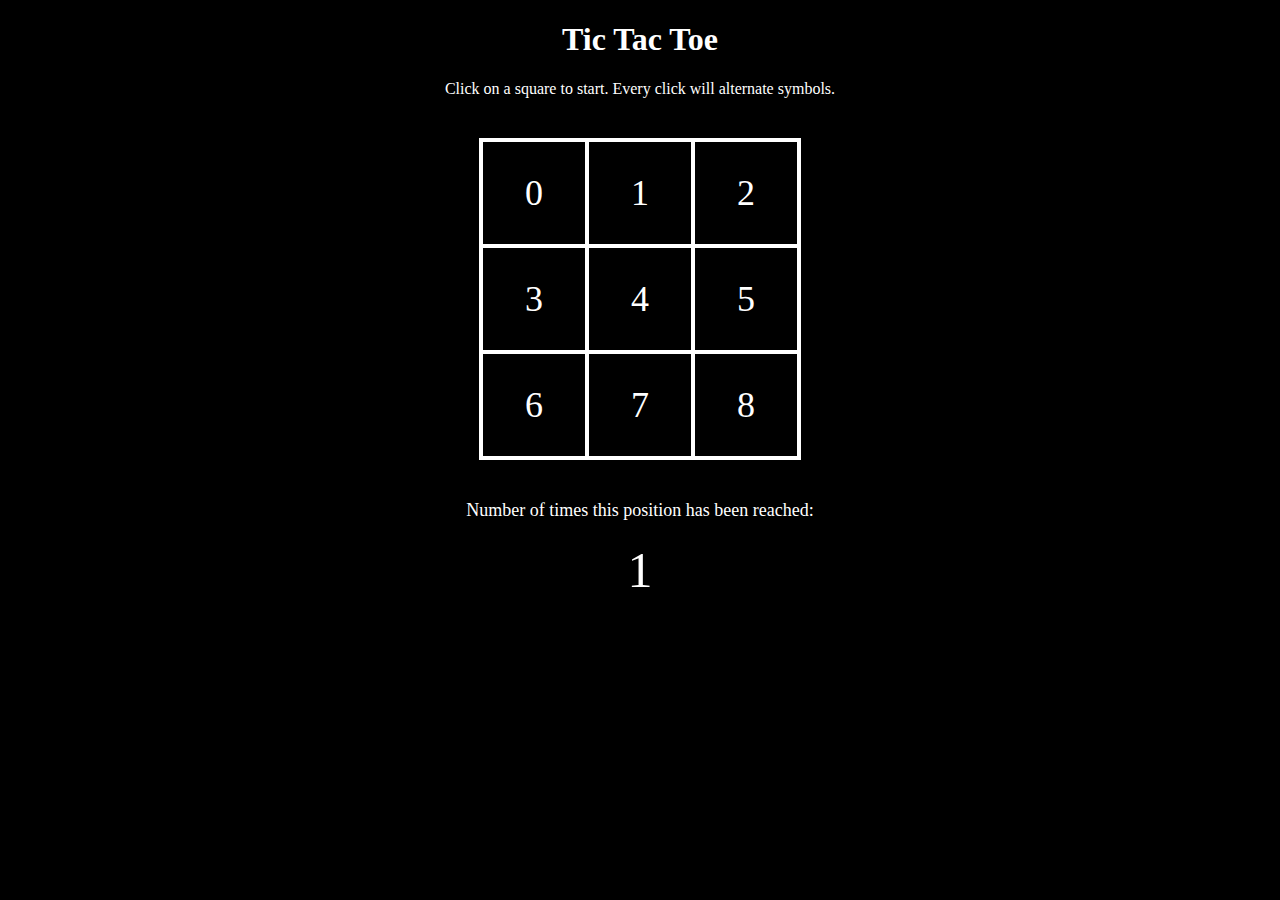
==== tictactoe.html @ 775e798e "draft 1" ====
<!DOCTYPE html>
<html lang="en">
<head>
    <meta charset="UTF-8">
    <meta name="viewport" content="width=device-width, initial-scale=1.0">
    <script type="text/javascript" src="scripts/tictactoe.js"></script> 
    <link rel="stylesheet" href="styles/tictactoe.css">
    <title>Tic-Tac-Toe</title>
</head>
<body>
    <h1 id="title">Tic Tac Toe</h1>
    <p>Click on a square to start. Every click will alternate symbols.</p>
    <table id="board">
        <tr>
            <td id="cell_0">0</td>
            <td id="cell_1">1</td>
            <td id="cell_2">2</td>
        </tr>
        <tr>
            <td id="cell_3">3</td>
            <td id="cell_4">4</td>
            <td id="cell_5">5</td>
        </tr>
        <tr>
            <td id="cell_6">6</td>
            <td id="cell_7">7</td>
            <td id="cell_8">8</td>
        </tr>
    </table>
    <div class="counter">Number of times this position has been reached:</div>
    <div id="number" class="counter">1</div>
    <div id="test"></div>
</body>
</html>
---- styles/tictactoe.css ----
table {
    border-collapse: collapse;
    margin: auto;
}
td {
    border: 4px solid white;
    width: 100px;
    height: 100px;
    font-size: 36px;
}
#board {
    margin-top: 40px;
    margin-bottom: 40px;
}
.counter {
    font-size: 18px;
    margin-top: 20px;
}
#number {
    font-size: 50px;
}

body {
    font-family: 'Lucida Sans';
    color: white;
    background-color: black;
    text-align: center;
}
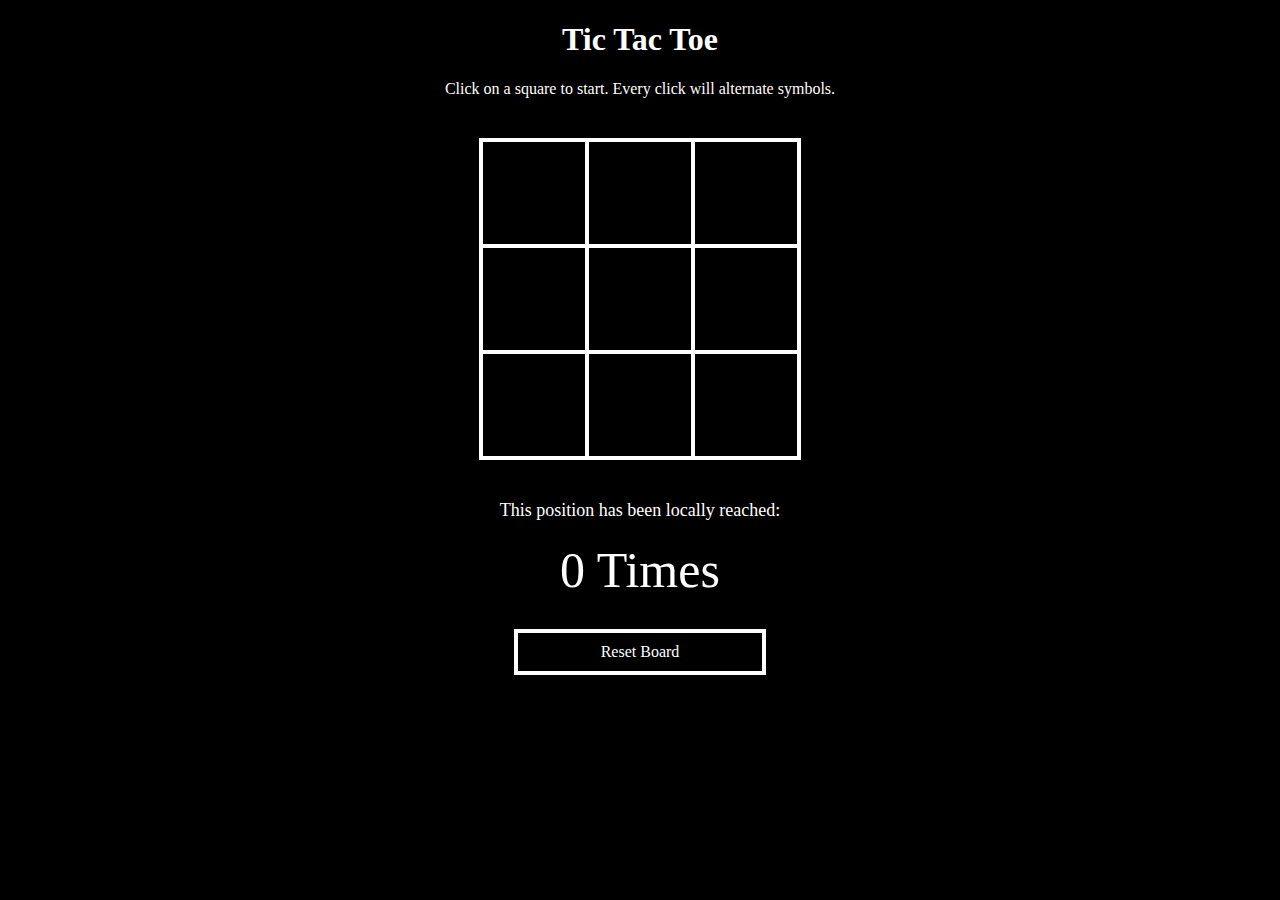
==== commit 9d902a97: "draft 2" ====
--- a/tictactoe.html
+++ b/tictactoe.html
@@ -3,8 +3,6 @@
 <head>
     <meta charset="UTF-8">
     <meta name="viewport" content="width=device-width, initial-scale=1.0">
-    <script type="text/javascript" src="scripts/tictactoe.js"></script> 
-    <link rel="stylesheet" href="styles/tictactoe.css">
     <title>Tic-Tac-Toe</title>
 </head>
 <body>
@@ -12,23 +10,27 @@
     <p>Click on a square to start. Every click will alternate symbols.</p>
     <table id="board">
         <tr>
-            <td id="cell_0">0</td>
-            <td id="cell_1">1</td>
-            <td id="cell_2">2</td>
+            <td id="cell_0"></td>
+            <td id="cell_1"></td>
+            <td id="cell_2"></td>
         </tr>
         <tr>
-            <td id="cell_3">3</td>
-            <td id="cell_4">4</td>
-            <td id="cell_5">5</td>
+            <td id="cell_3"></td>
+            <td id="cell_4"></td>
+            <td id="cell_5"></td>
         </tr>
         <tr>
-            <td id="cell_6">6</td>
-            <td id="cell_7">7</td>
-            <td id="cell_8">8</td>
+            <td id="cell_6"></td>
+            <td id="cell_7"></td>
+            <td id="cell_8"></td>
         </tr>
     </table>
-    <div class="counter">Number of times this position has been reached:</div>
-    <div id="number" class="counter">1</div>
-    <div id="test"></div>
+    <div class="counter">This position has been locally reached:</div>
+    <div id="number" class="counter">0 Times</div>
+    <div id="reset" class="button">Reset Board</div>
 </body>
+<footer>
+    <script type="text/javascript" src="scripts/tictactoe.js"></script> 
+    <link rel="stylesheet" href="styles/tictactoe.css">
+</footer>
 </html>
--- a/styles/tictactoe.css
+++ b/styles/tictactoe.css
@@ -19,7 +19,13 @@
 #number {
     font-size: 50px;
 }
-
+.button {
+    border: 4px solid white;
+    margin-top: 30px;
+    margin-left: 40%;
+    margin-right: 40%;
+    padding: 10px;
+}
 body {
     font-family: 'Lucida Sans';
     color: white;
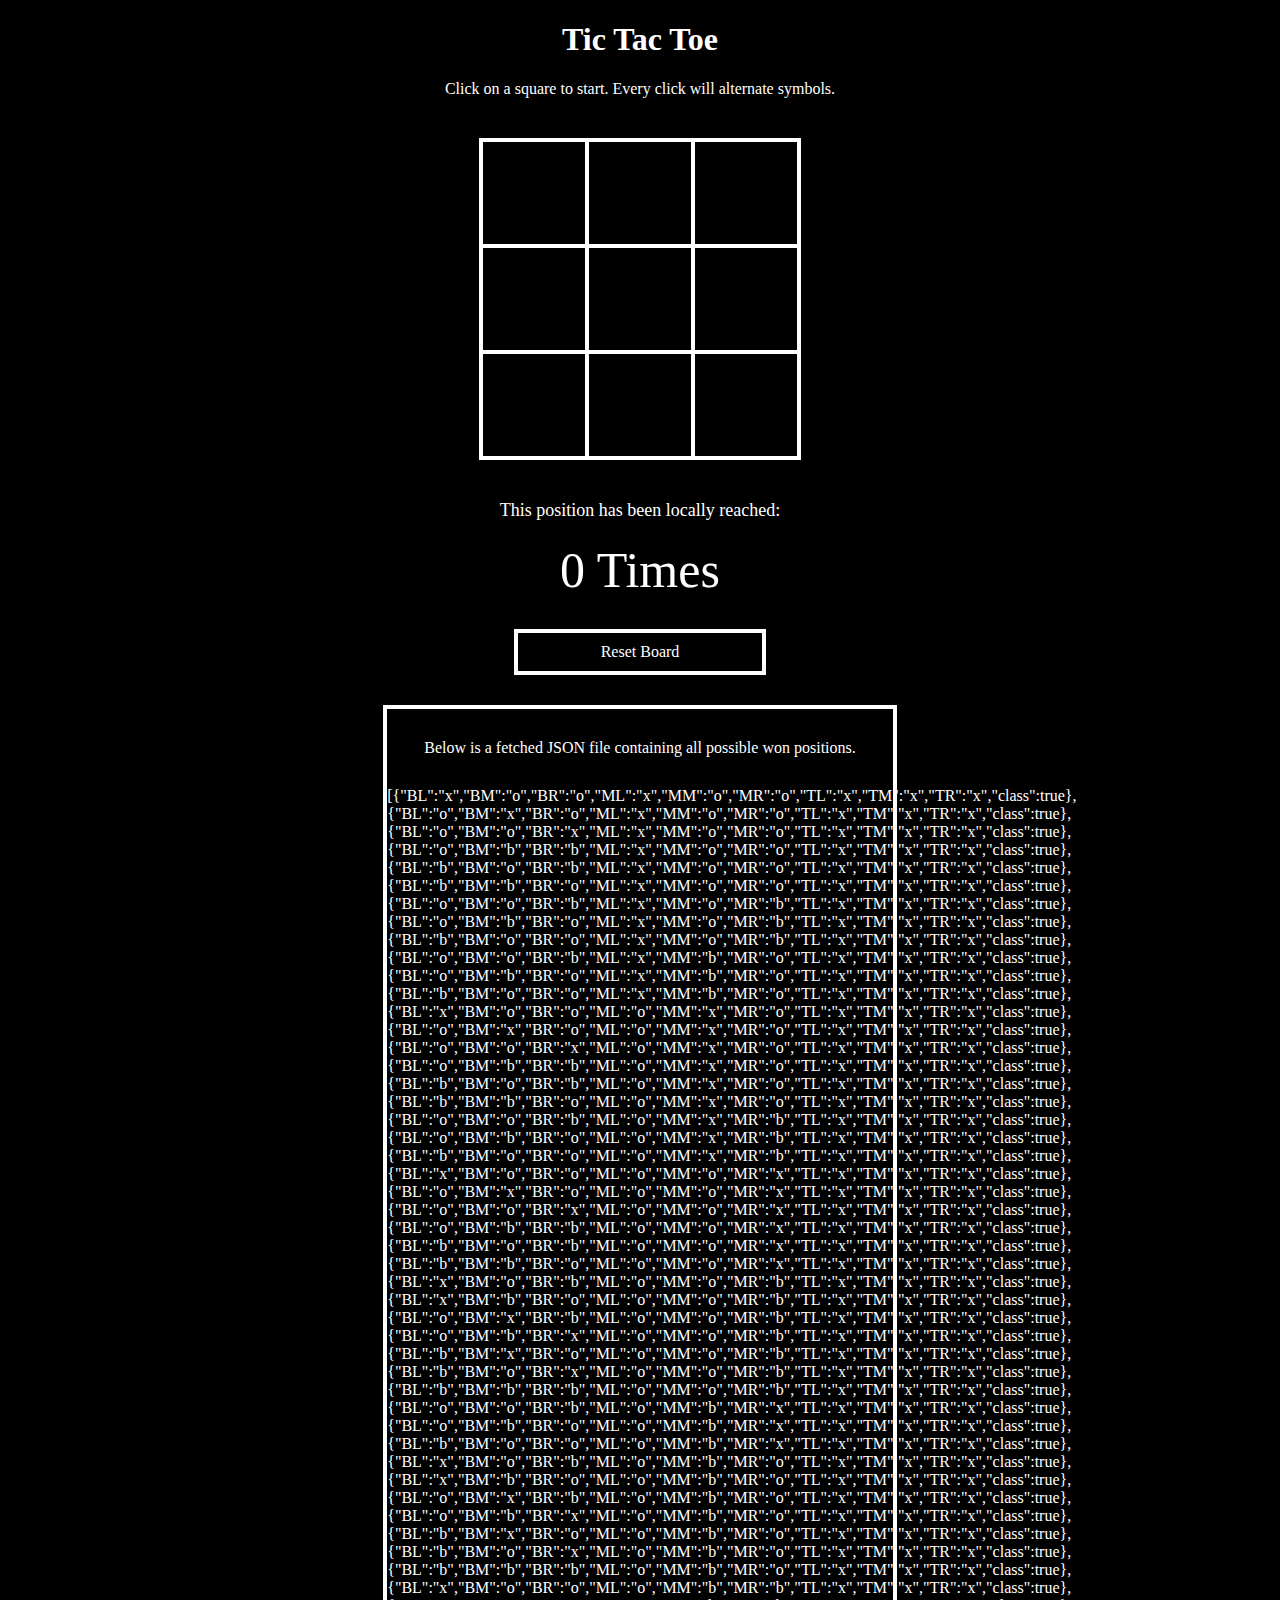
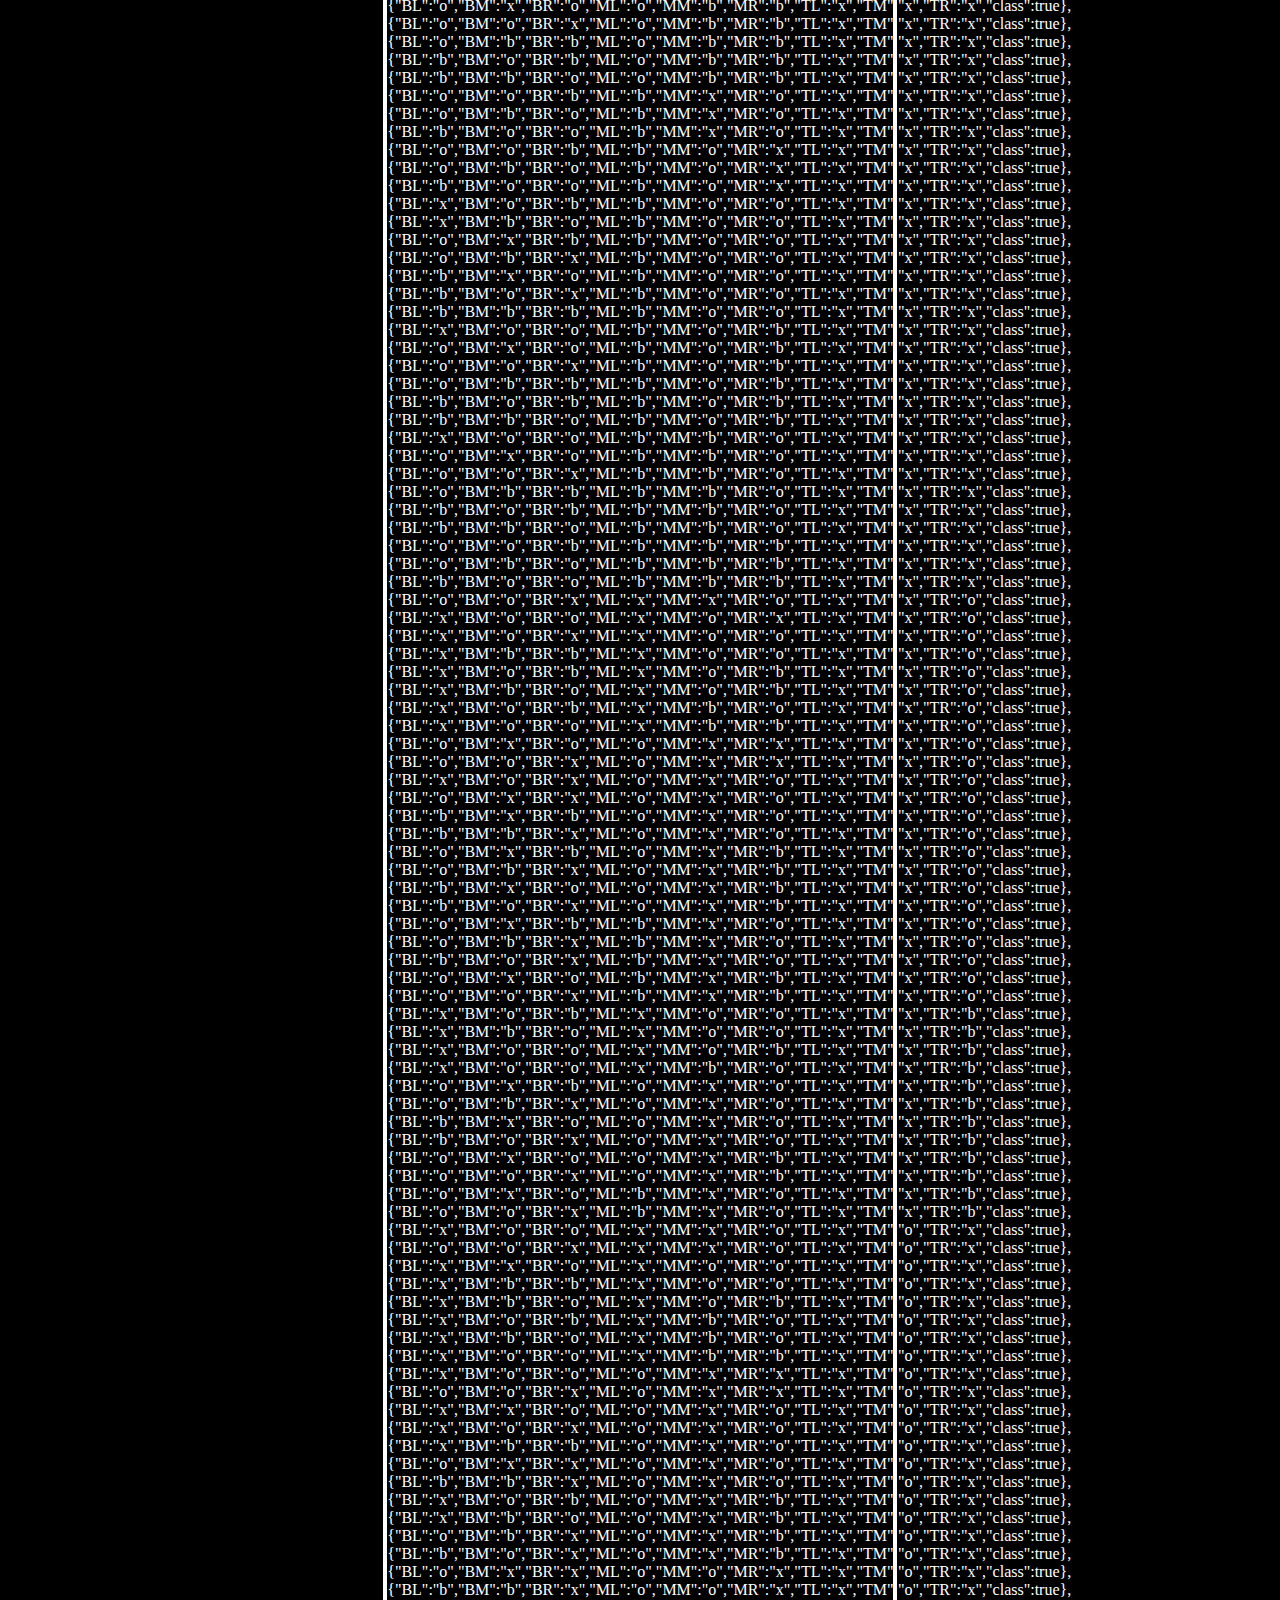
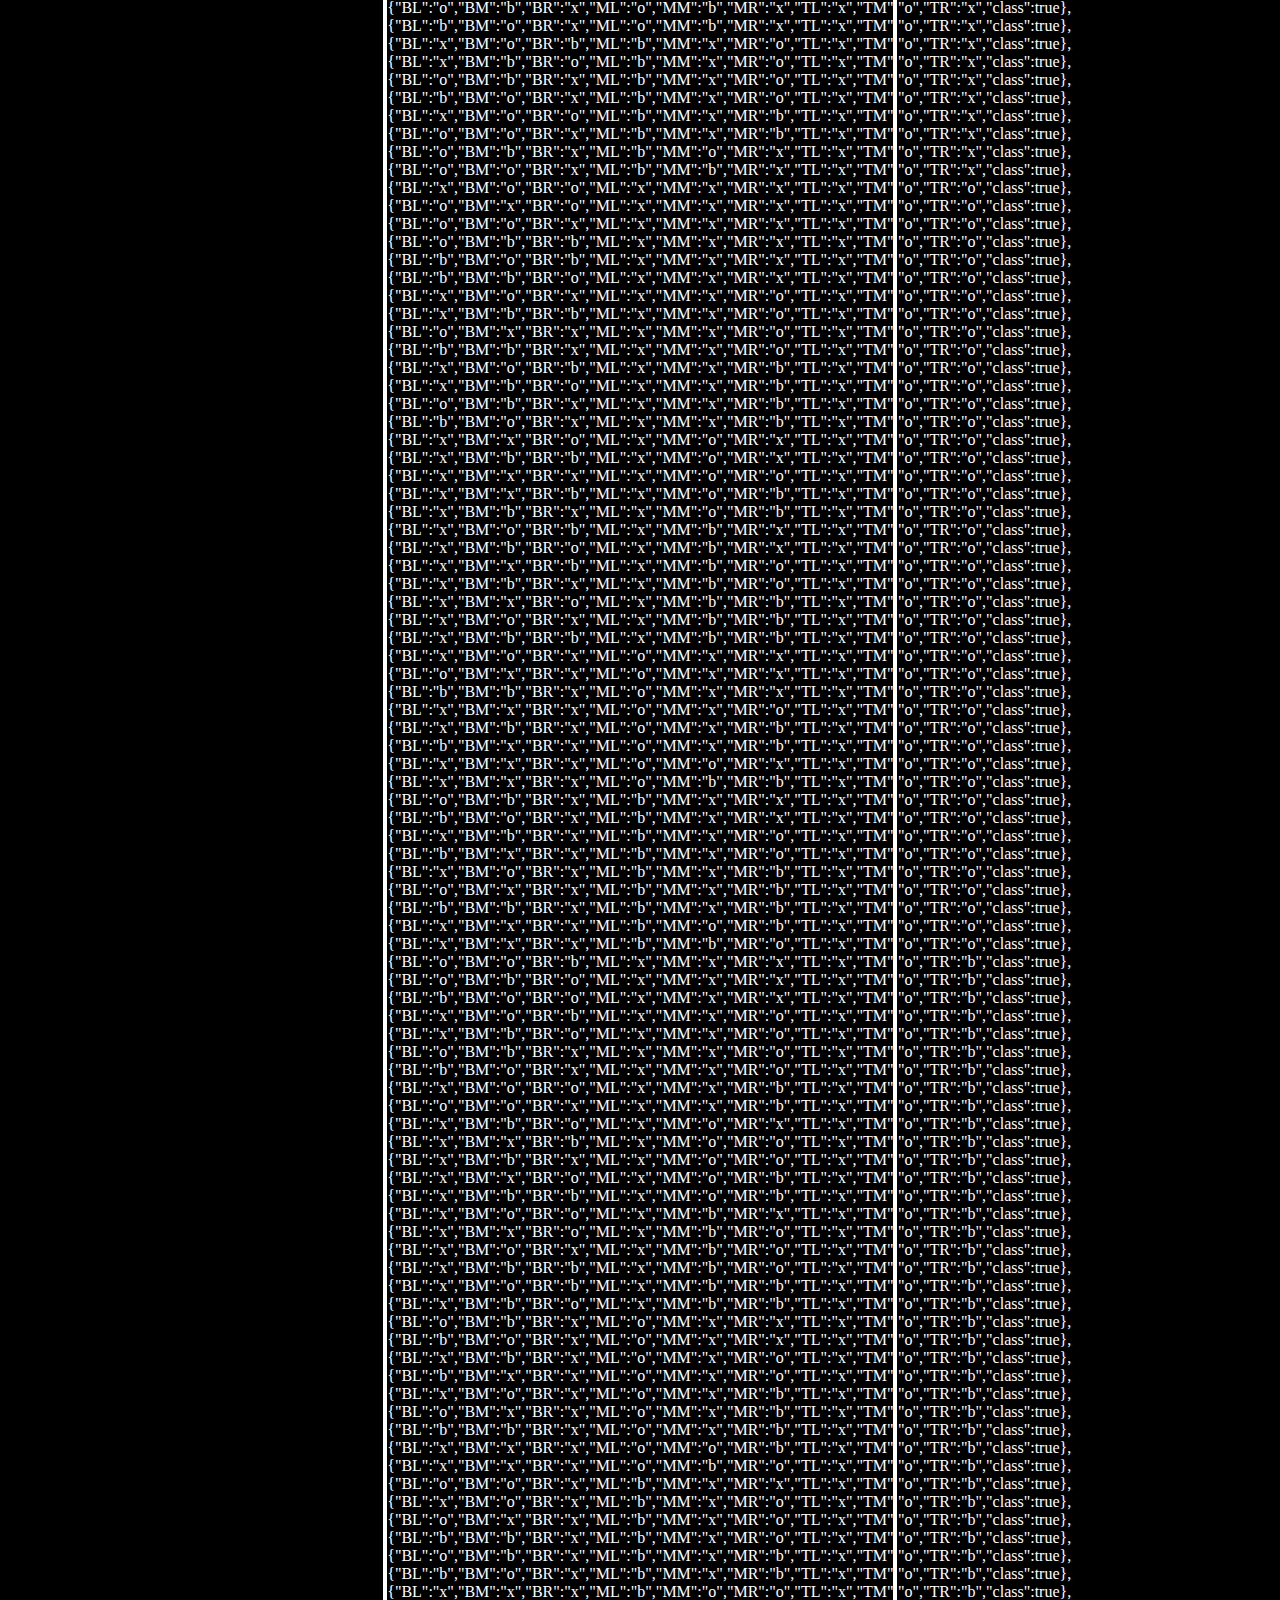
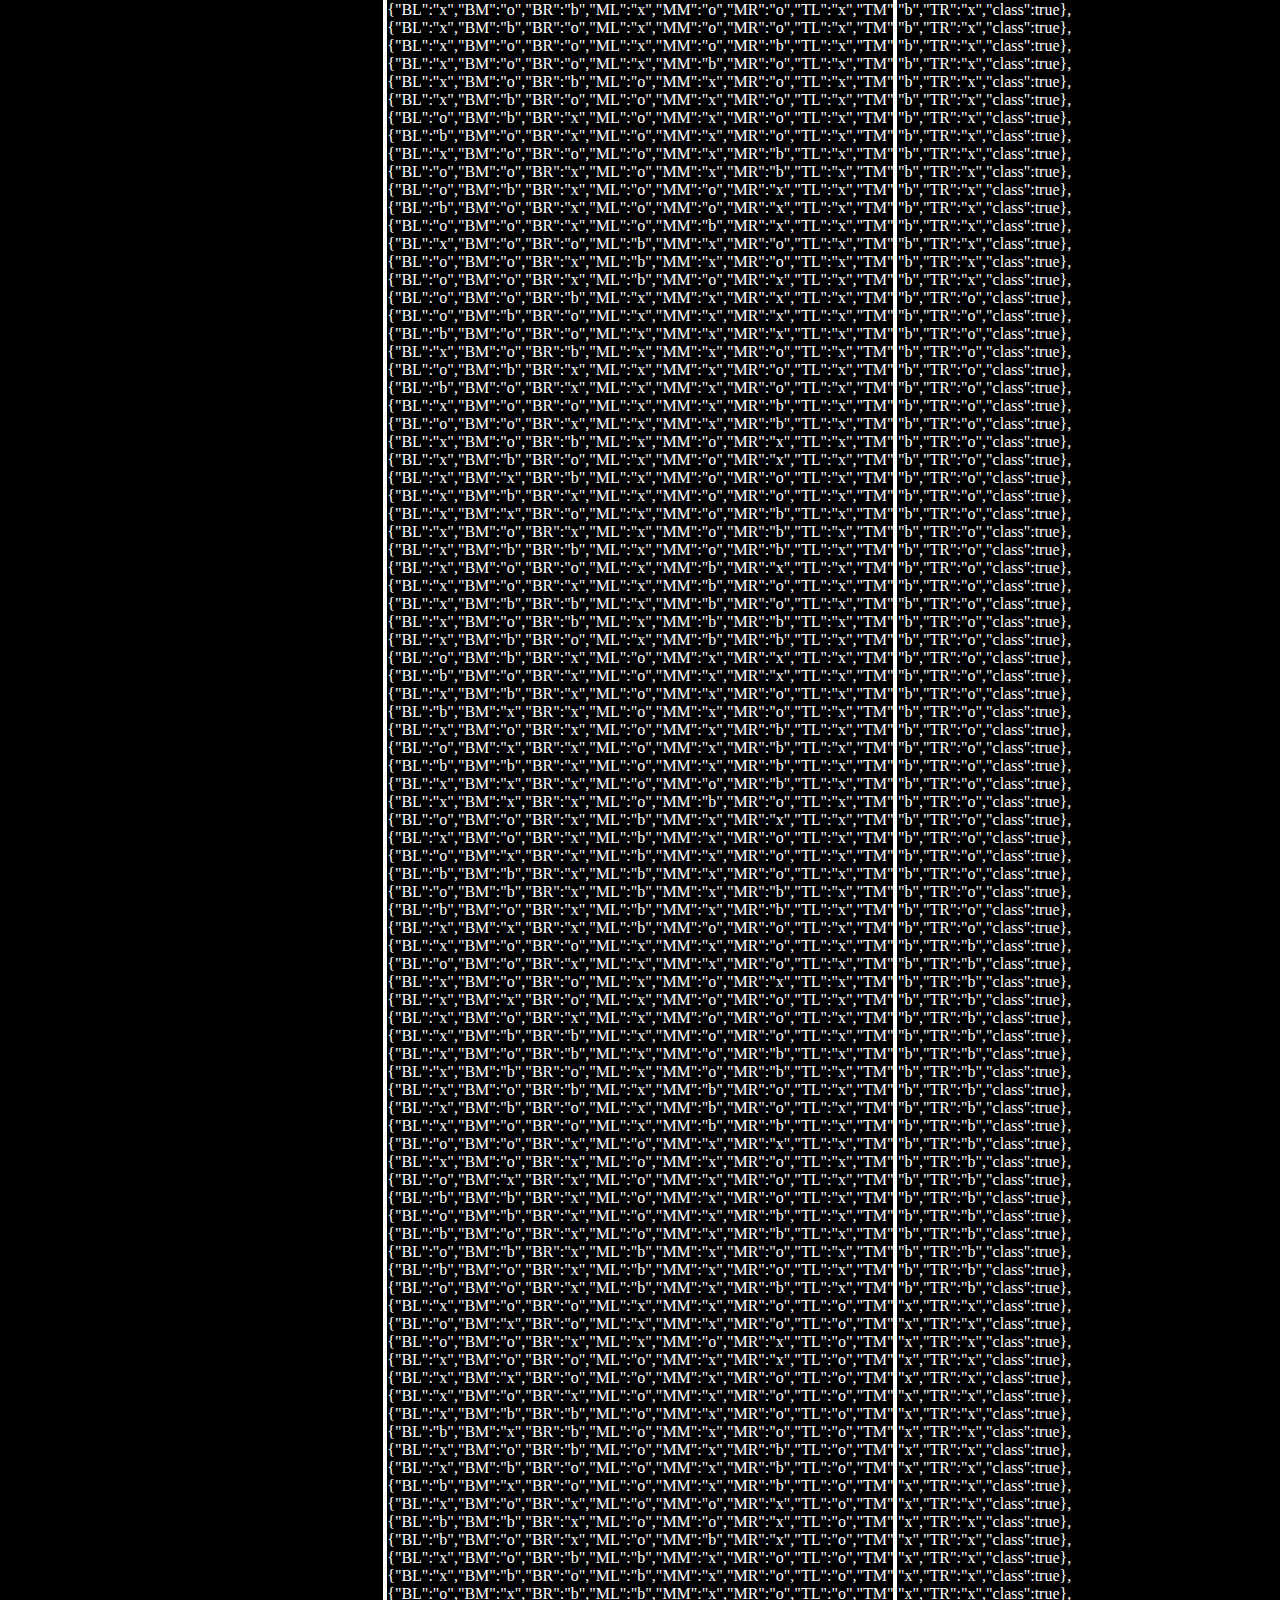
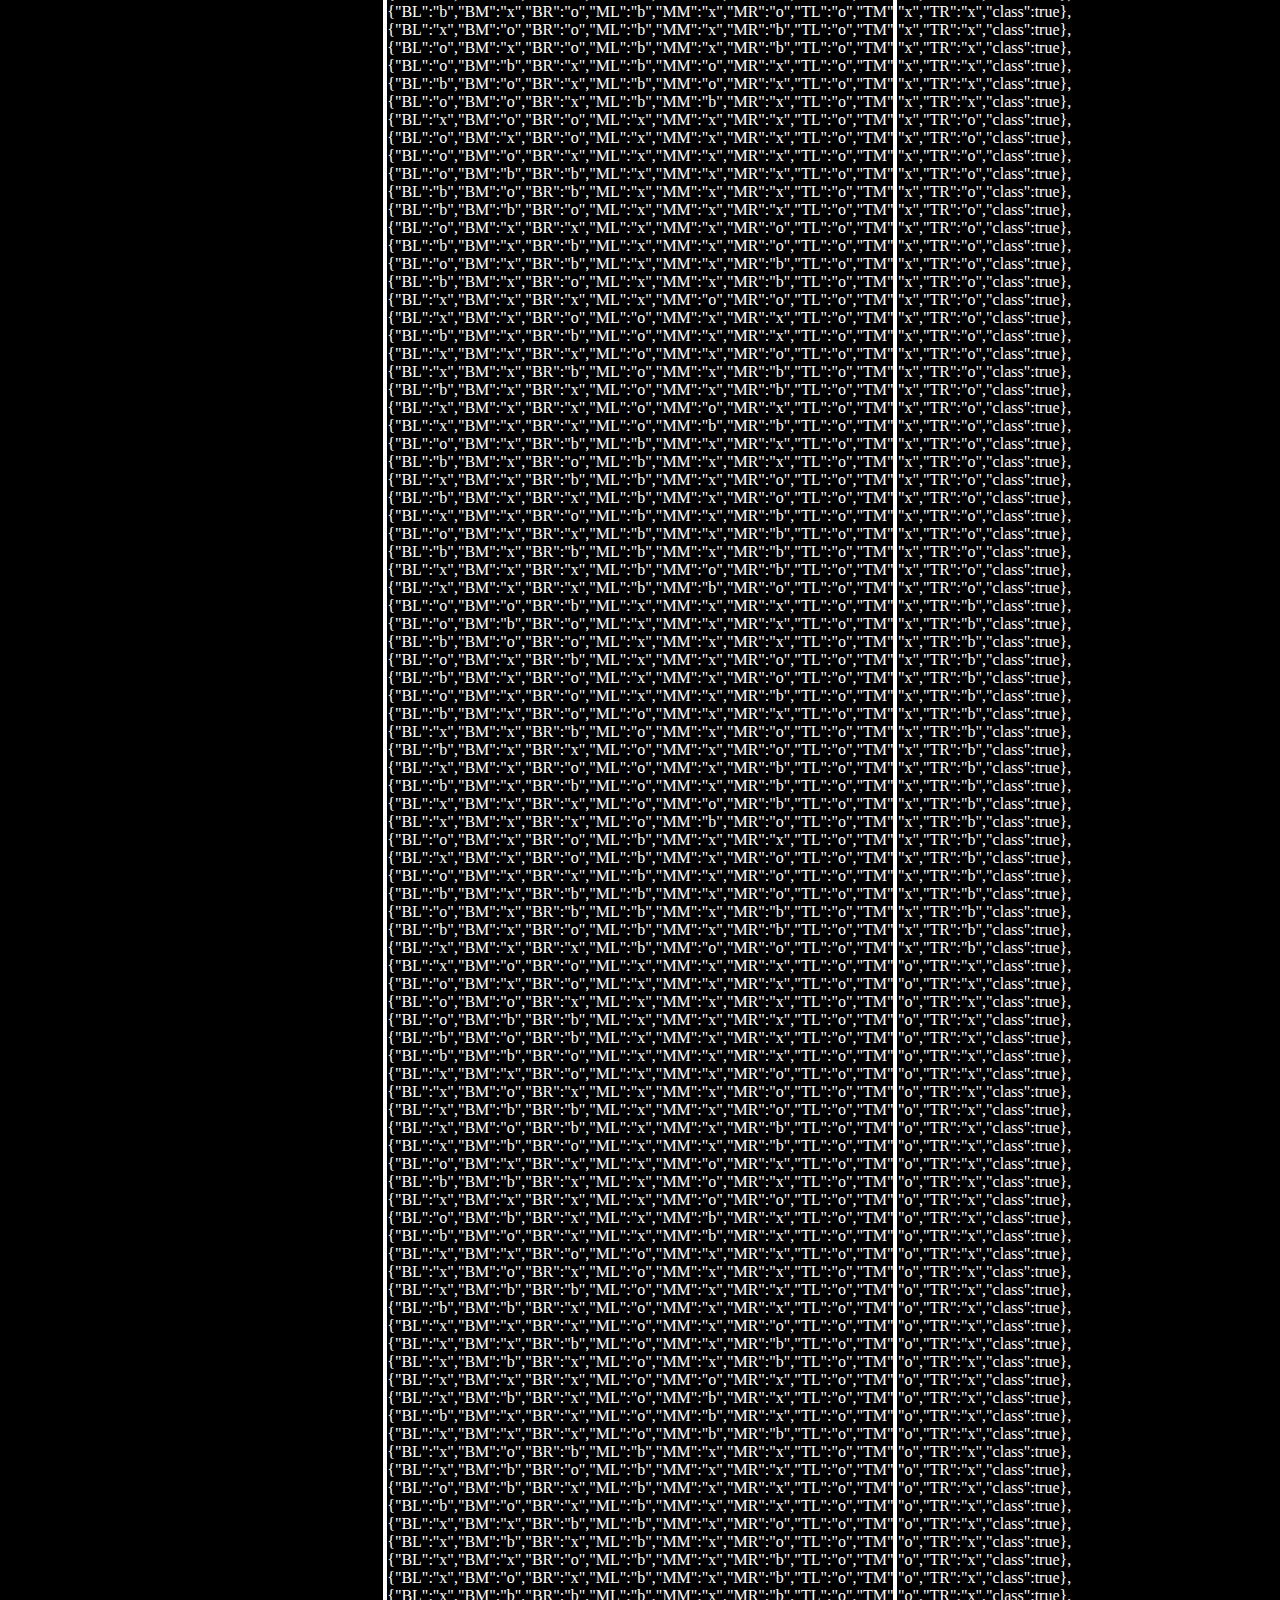
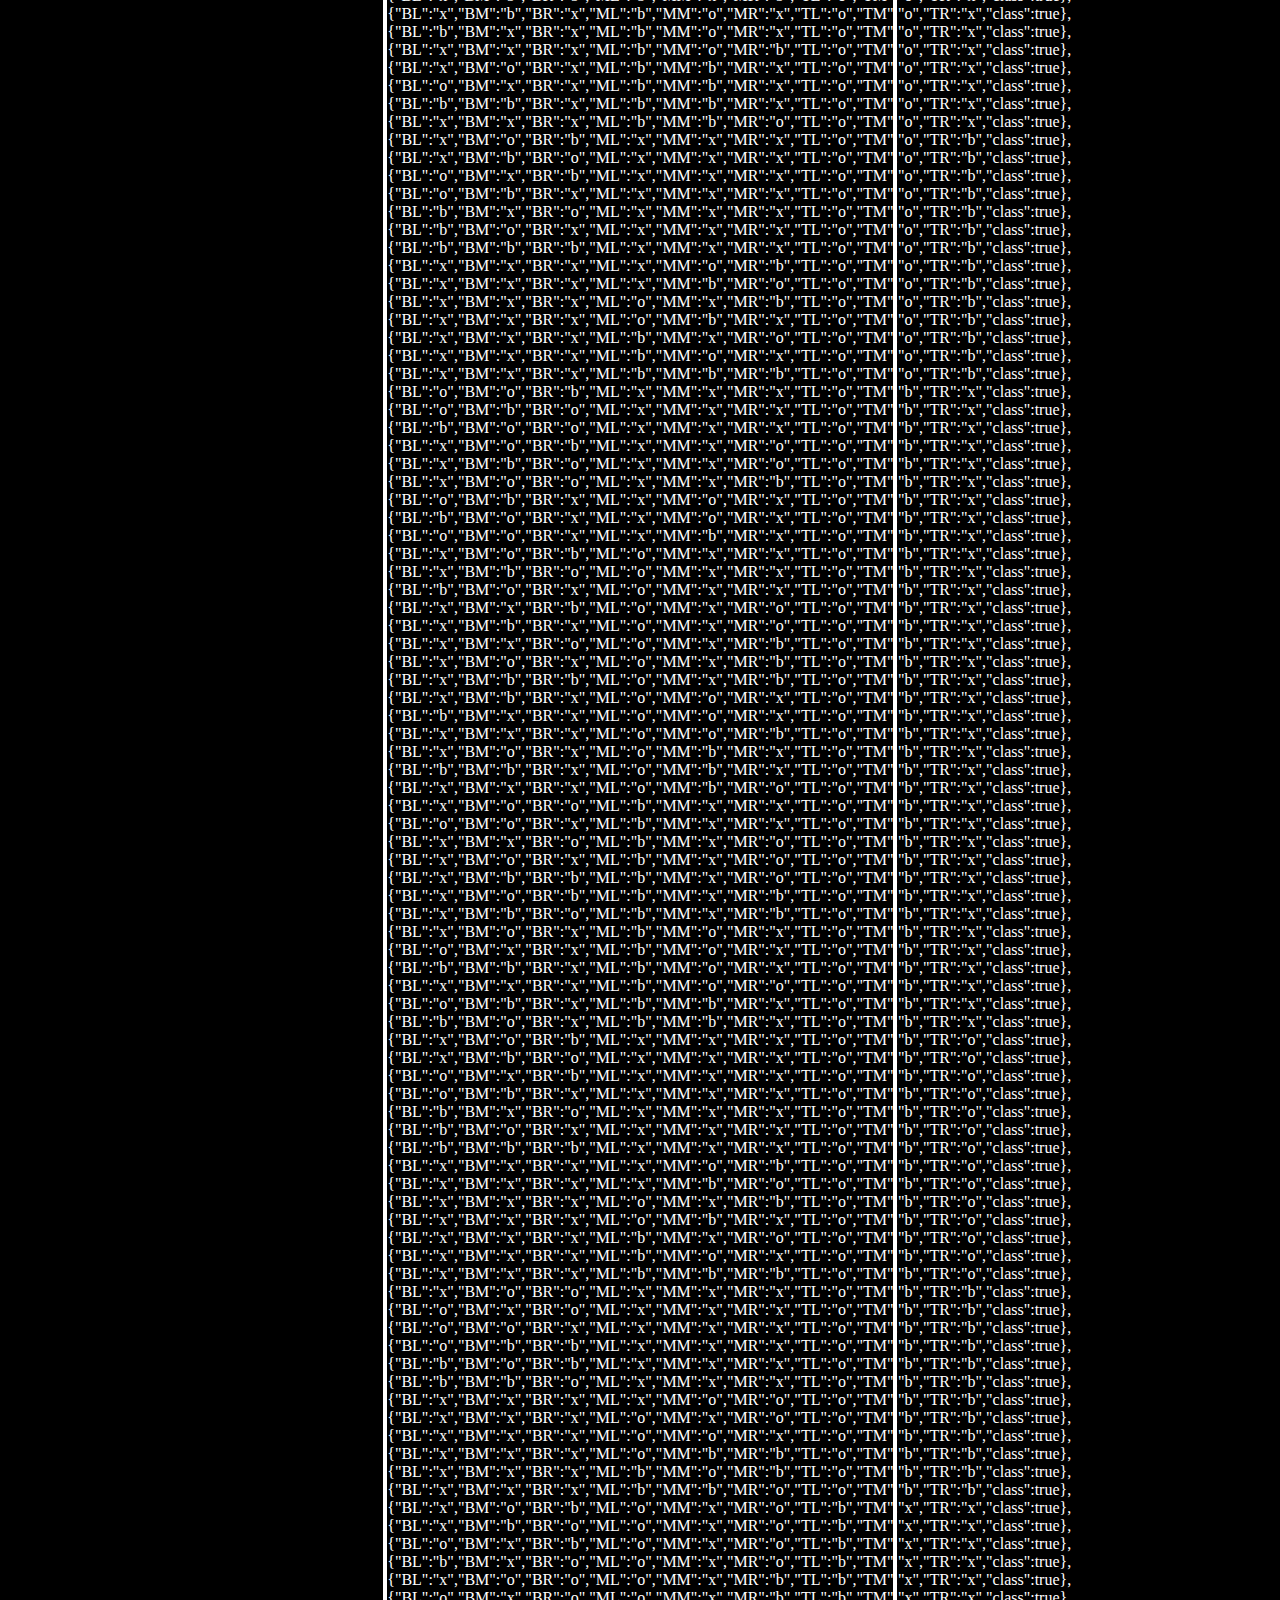
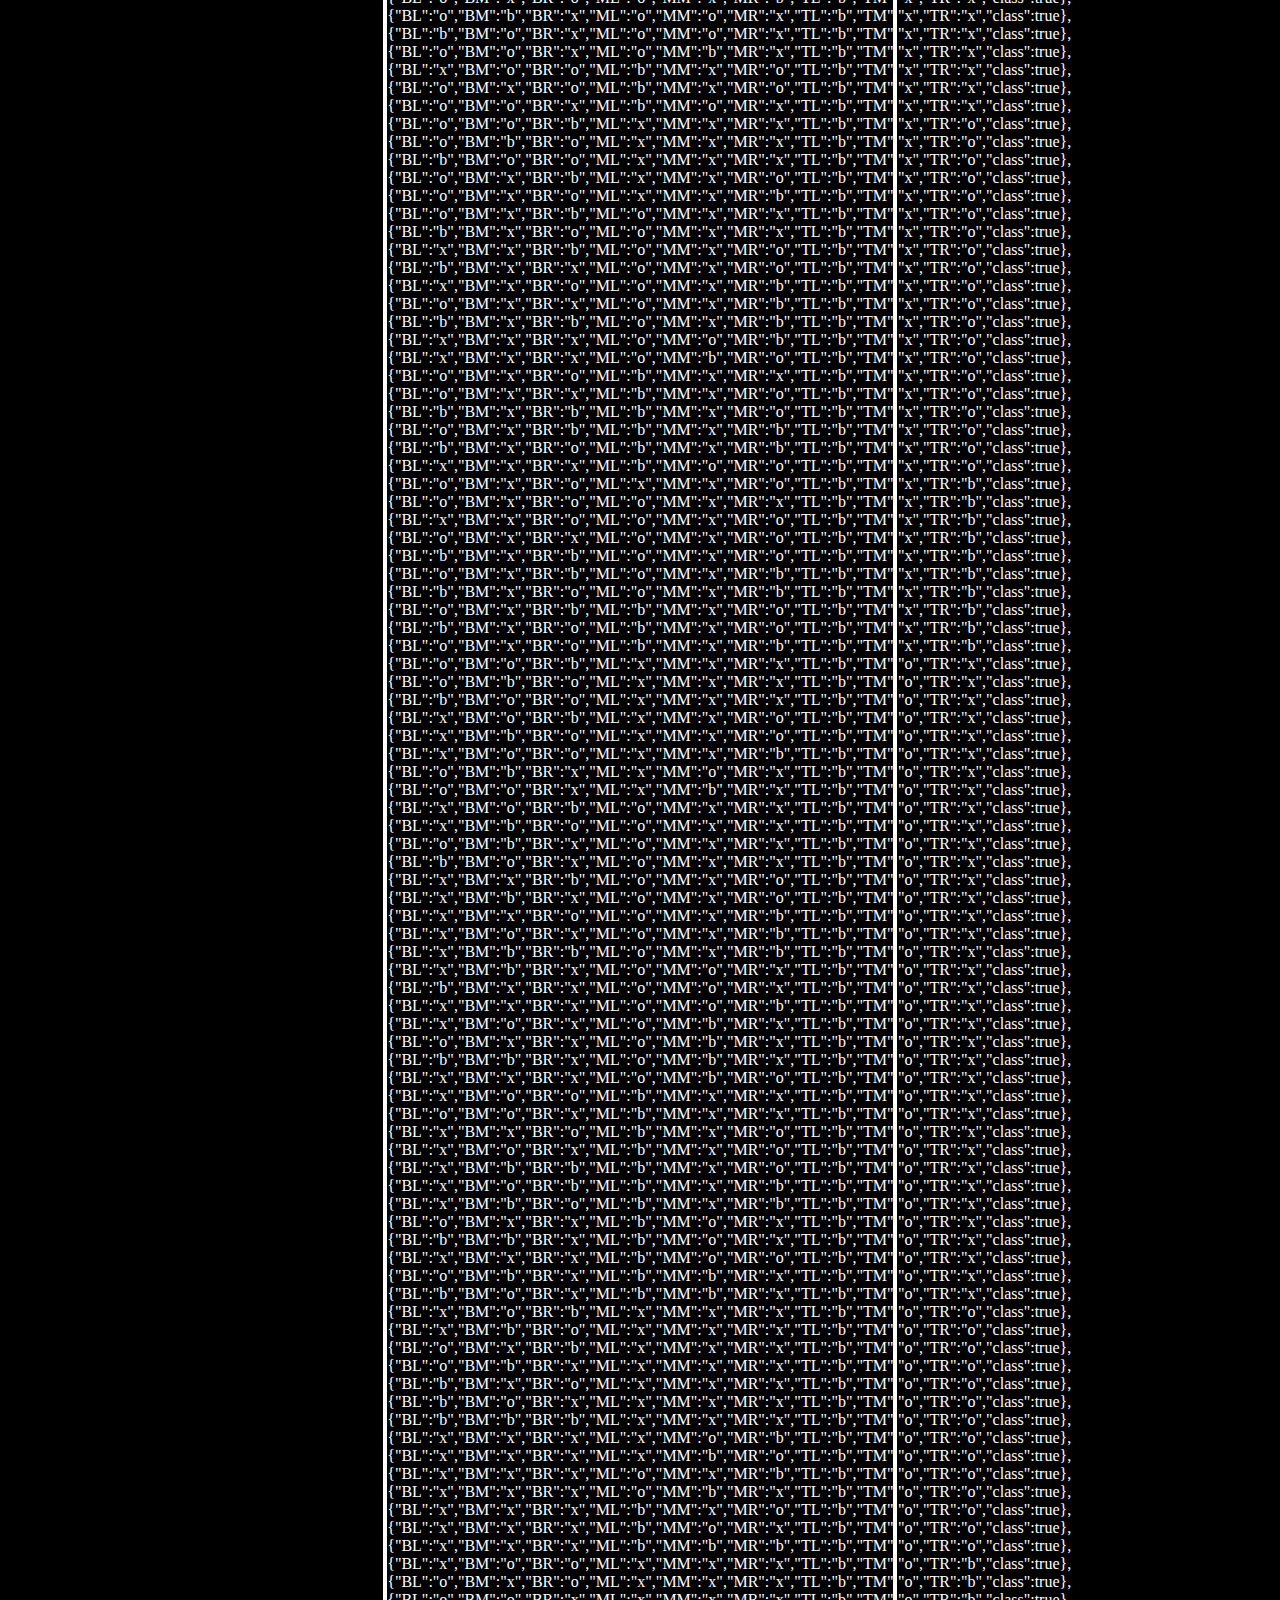
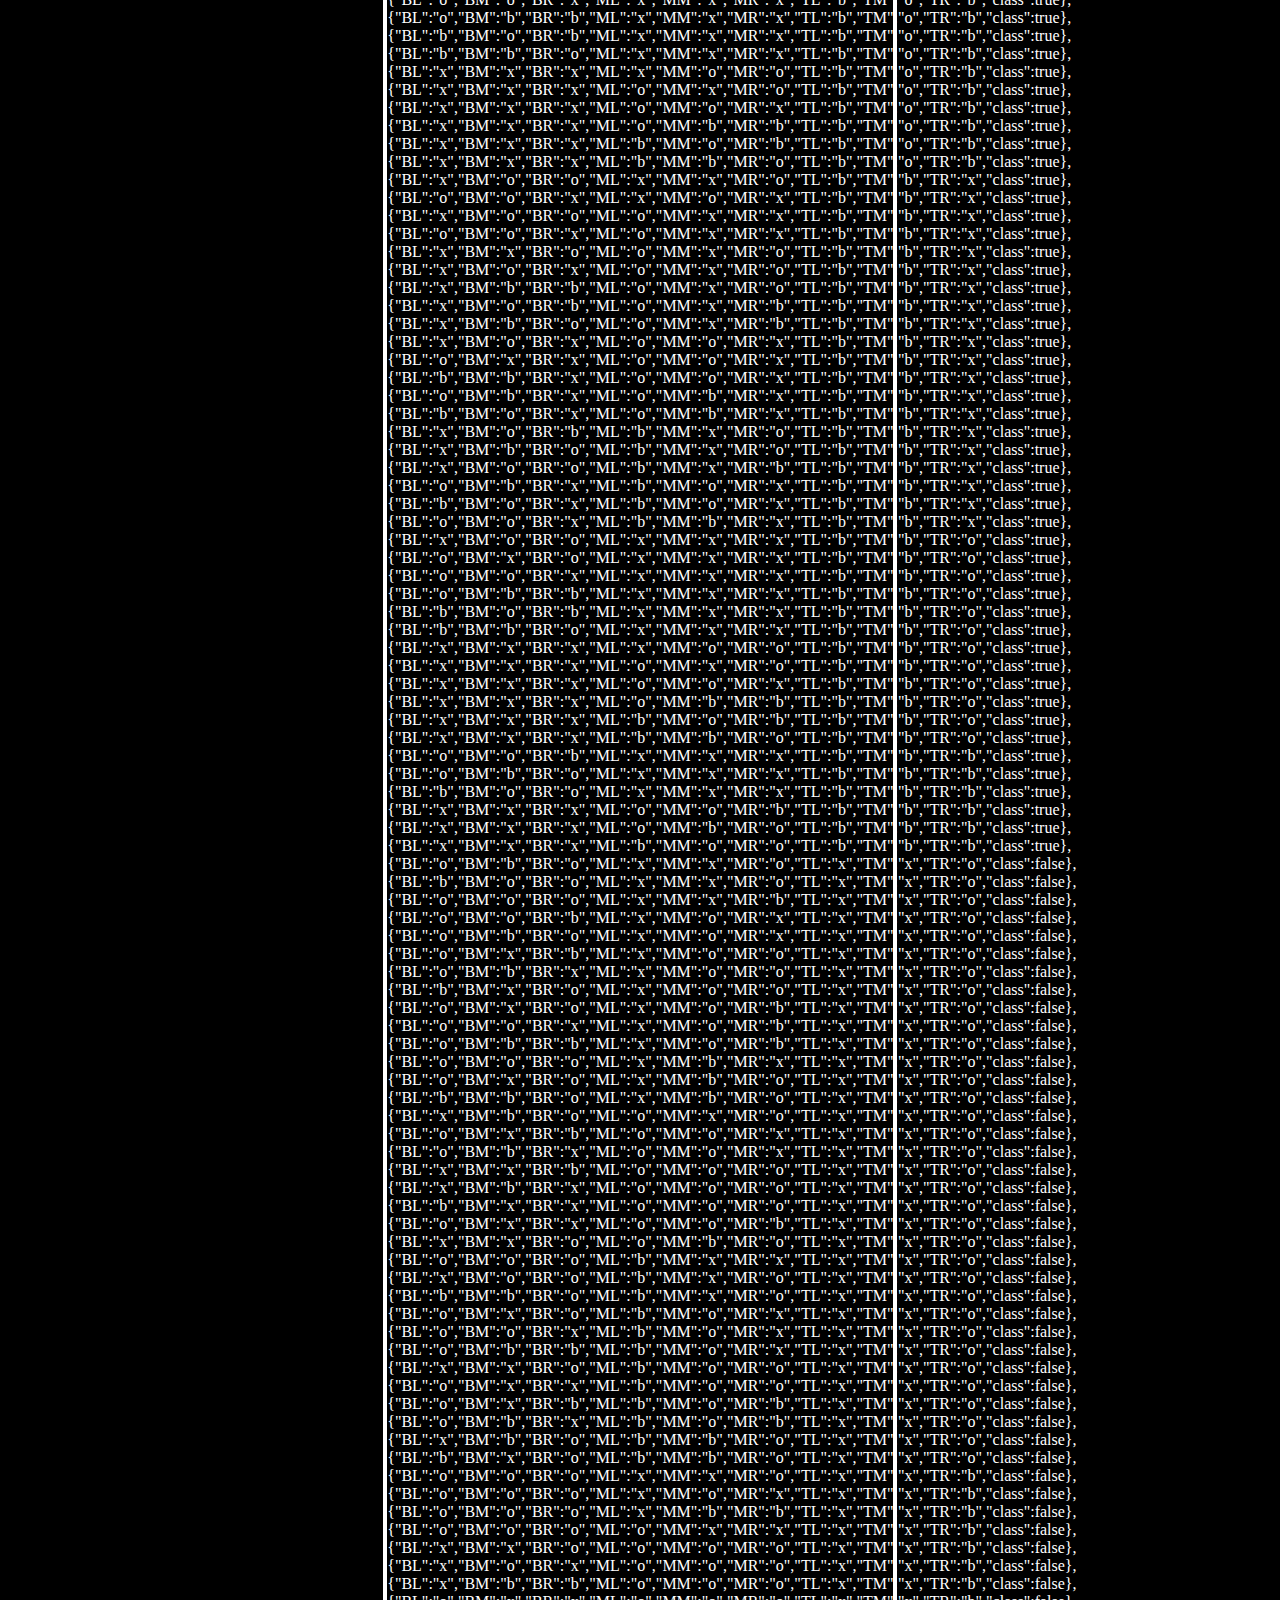
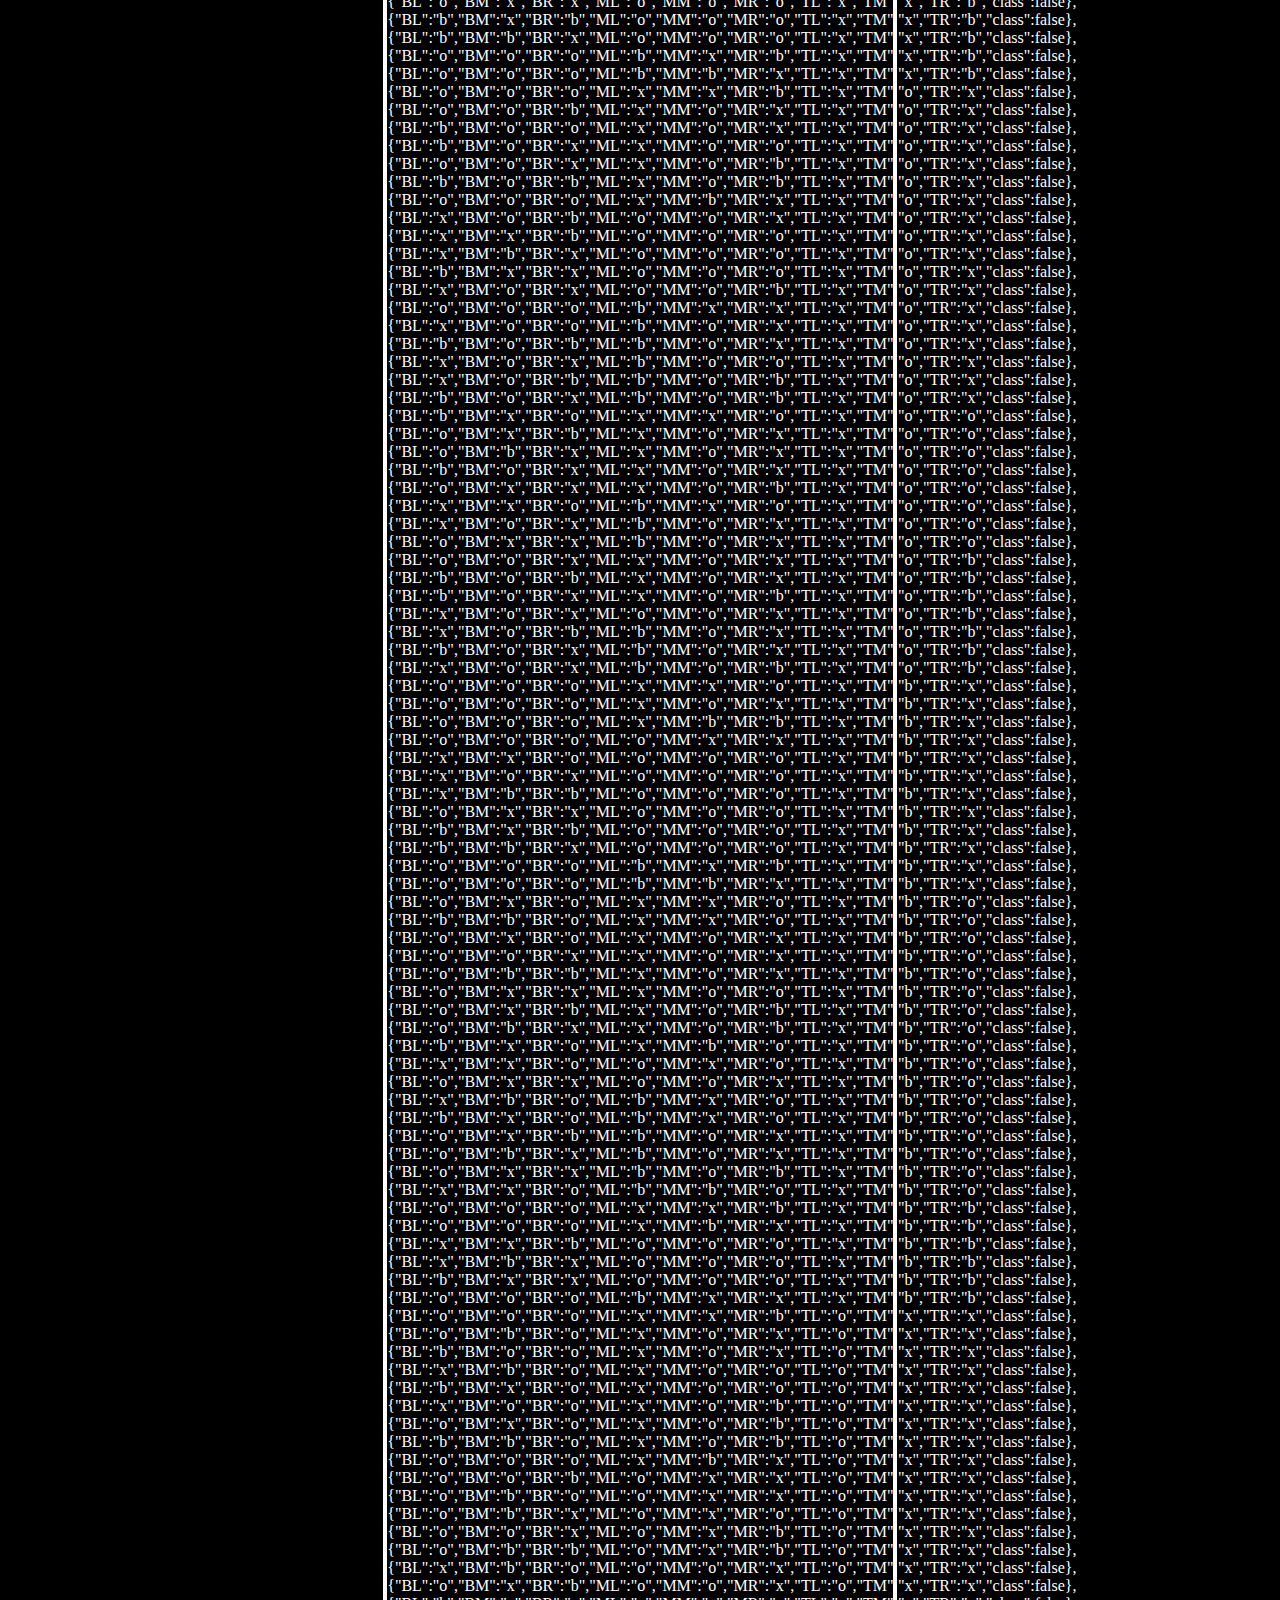
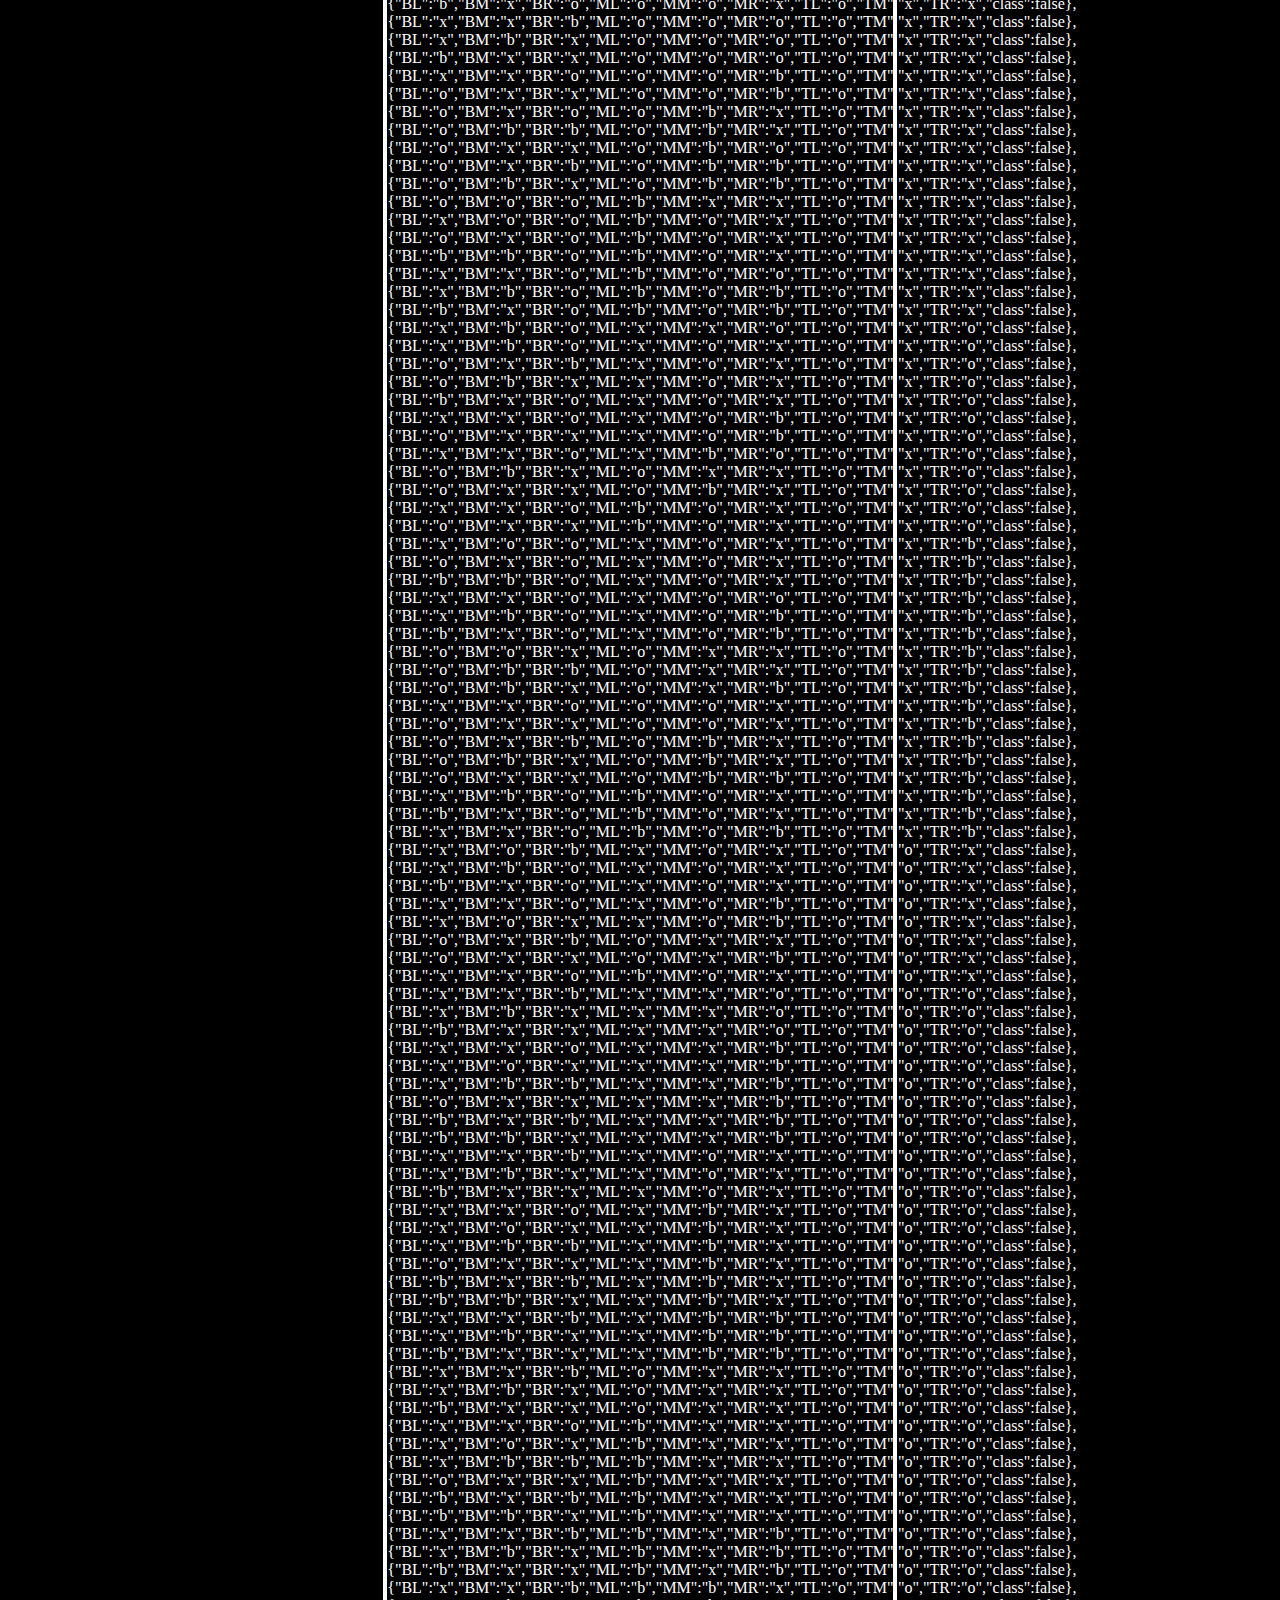
==== commit 7987ecf8: "Finished" ====
--- a/tictactoe.html
+++ b/tictactoe.html
@@ -28,6 +28,10 @@
     <div class="counter">This position has been locally reached:</div>
     <div id="number" class="counter">0 Times</div>
     <div id="reset" class="button">Reset Board</div>
+    <div id="winbox">
+        <div id="win">Below is a fetched JSON file containing all possible won positions.</div>
+        <div id="json"></div>    
+    </div>
 </body>
 <footer>
     <script type="text/javascript" src="scripts/tictactoe.js"></script> 
--- a/styles/tictactoe.css
+++ b/styles/tictactoe.css
@@ -26,6 +26,19 @@
     margin-right: 40%;
     padding: 10px;
 }
+#winbox {
+    border: 4px solid white;
+    width: 40%;
+    margin: 30px auto;
+}
+#win {
+    margin: 30px;
+}
+#dataset {
+    width: 90%;
+    height: 300px;
+    padding: 30px;
+}
 body {
     font-family: 'Lucida Sans';
     color: white;
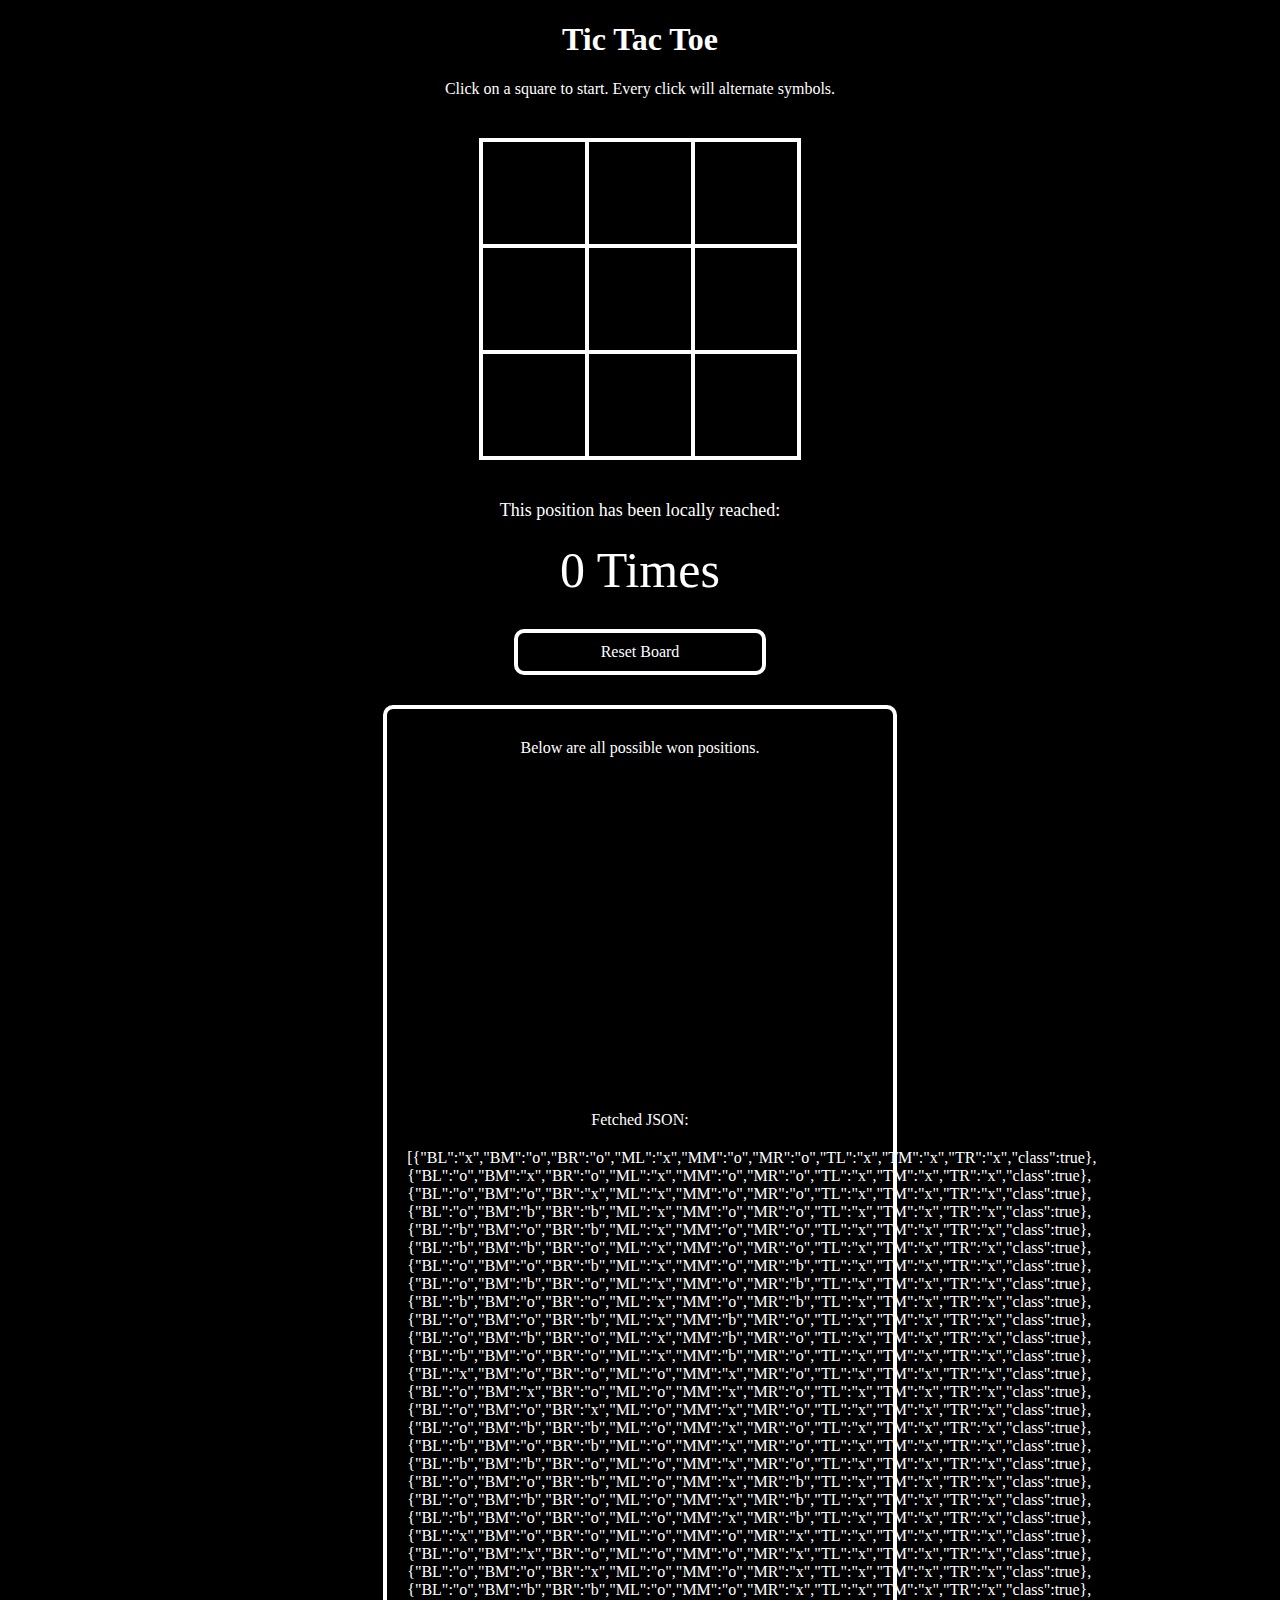
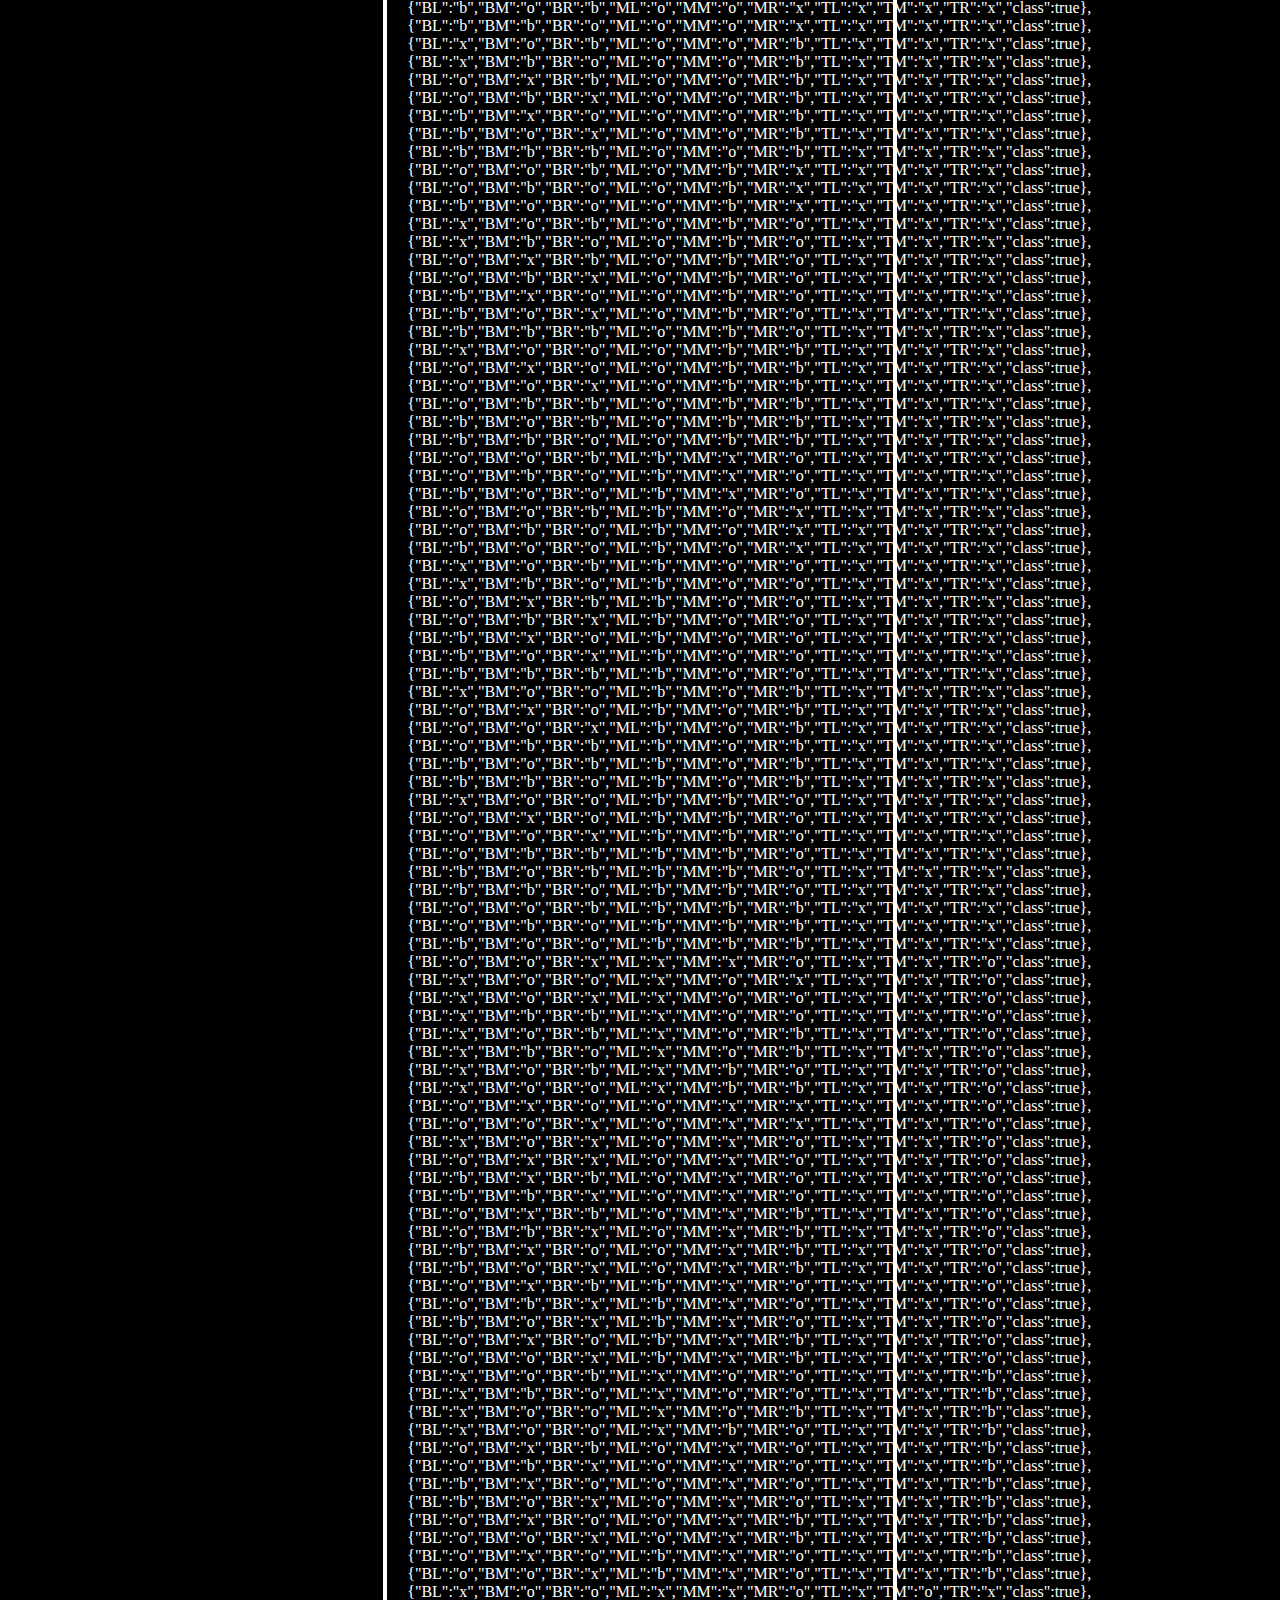
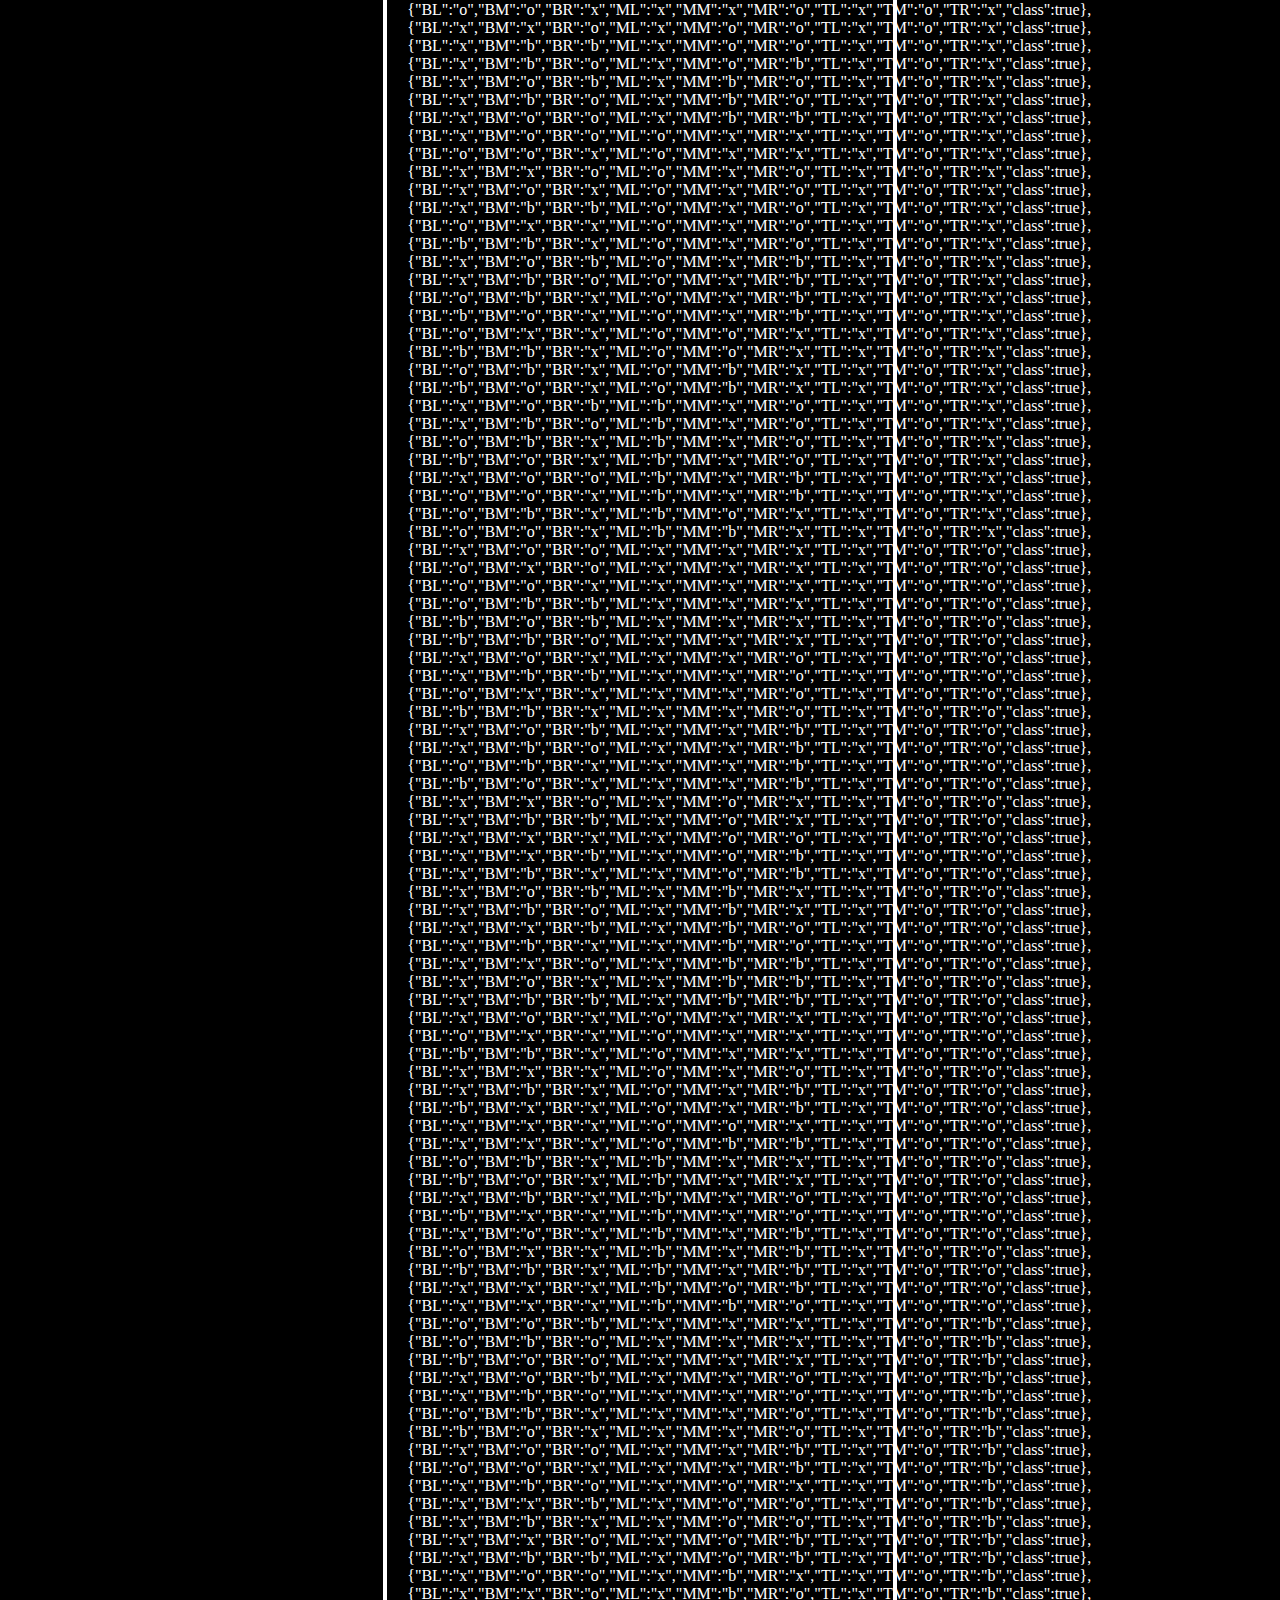
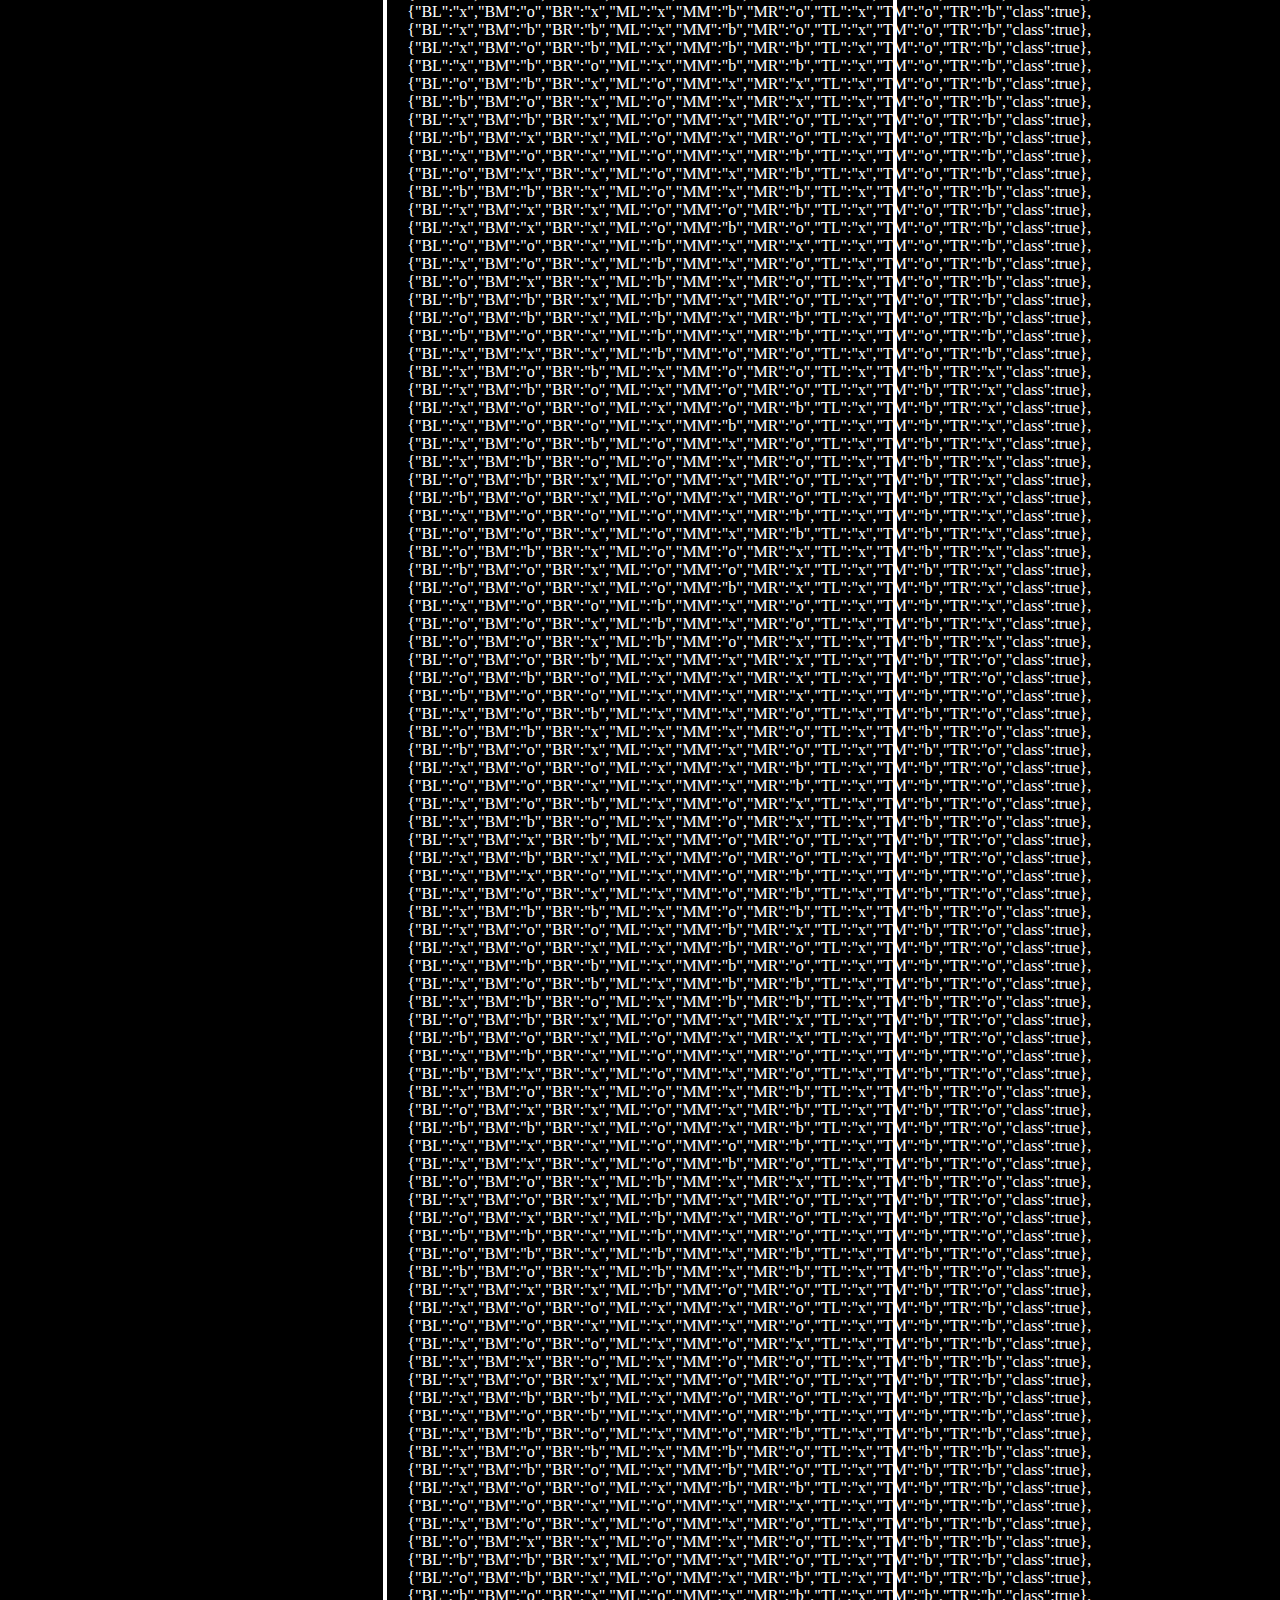
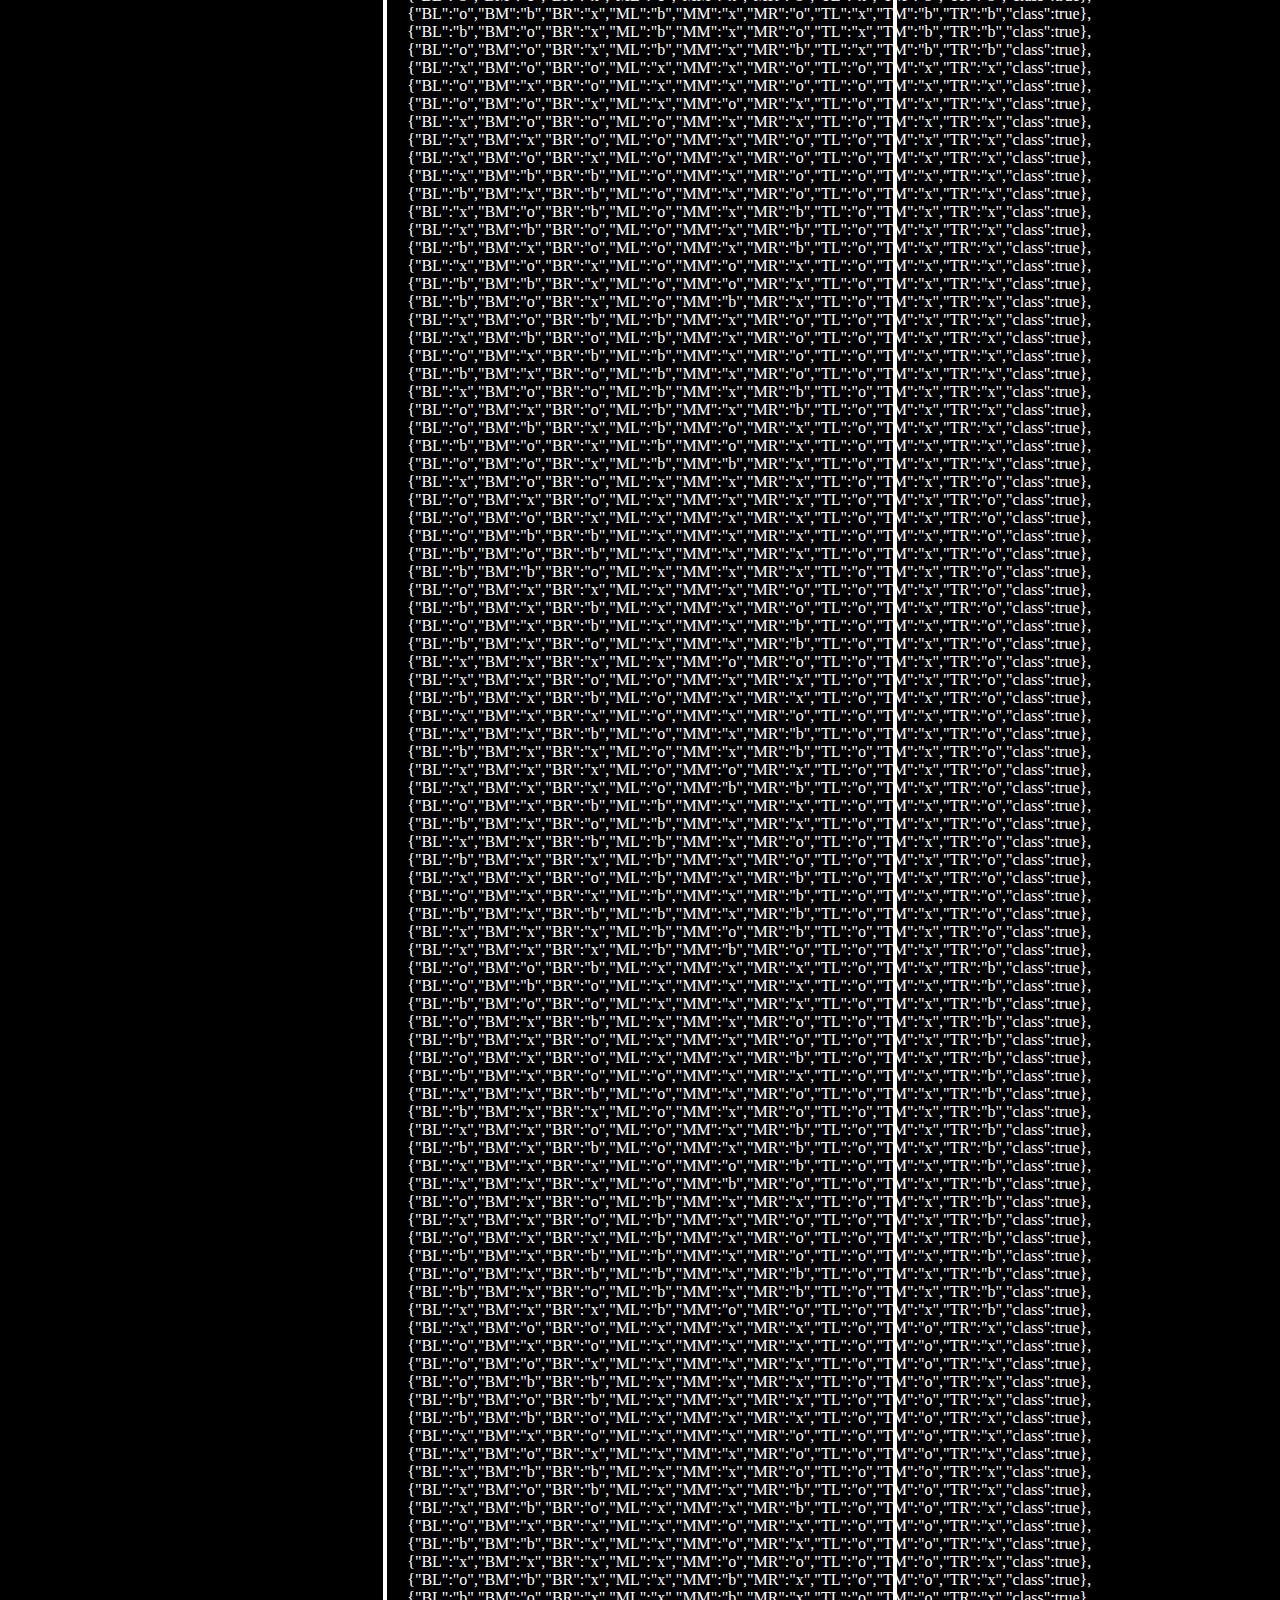
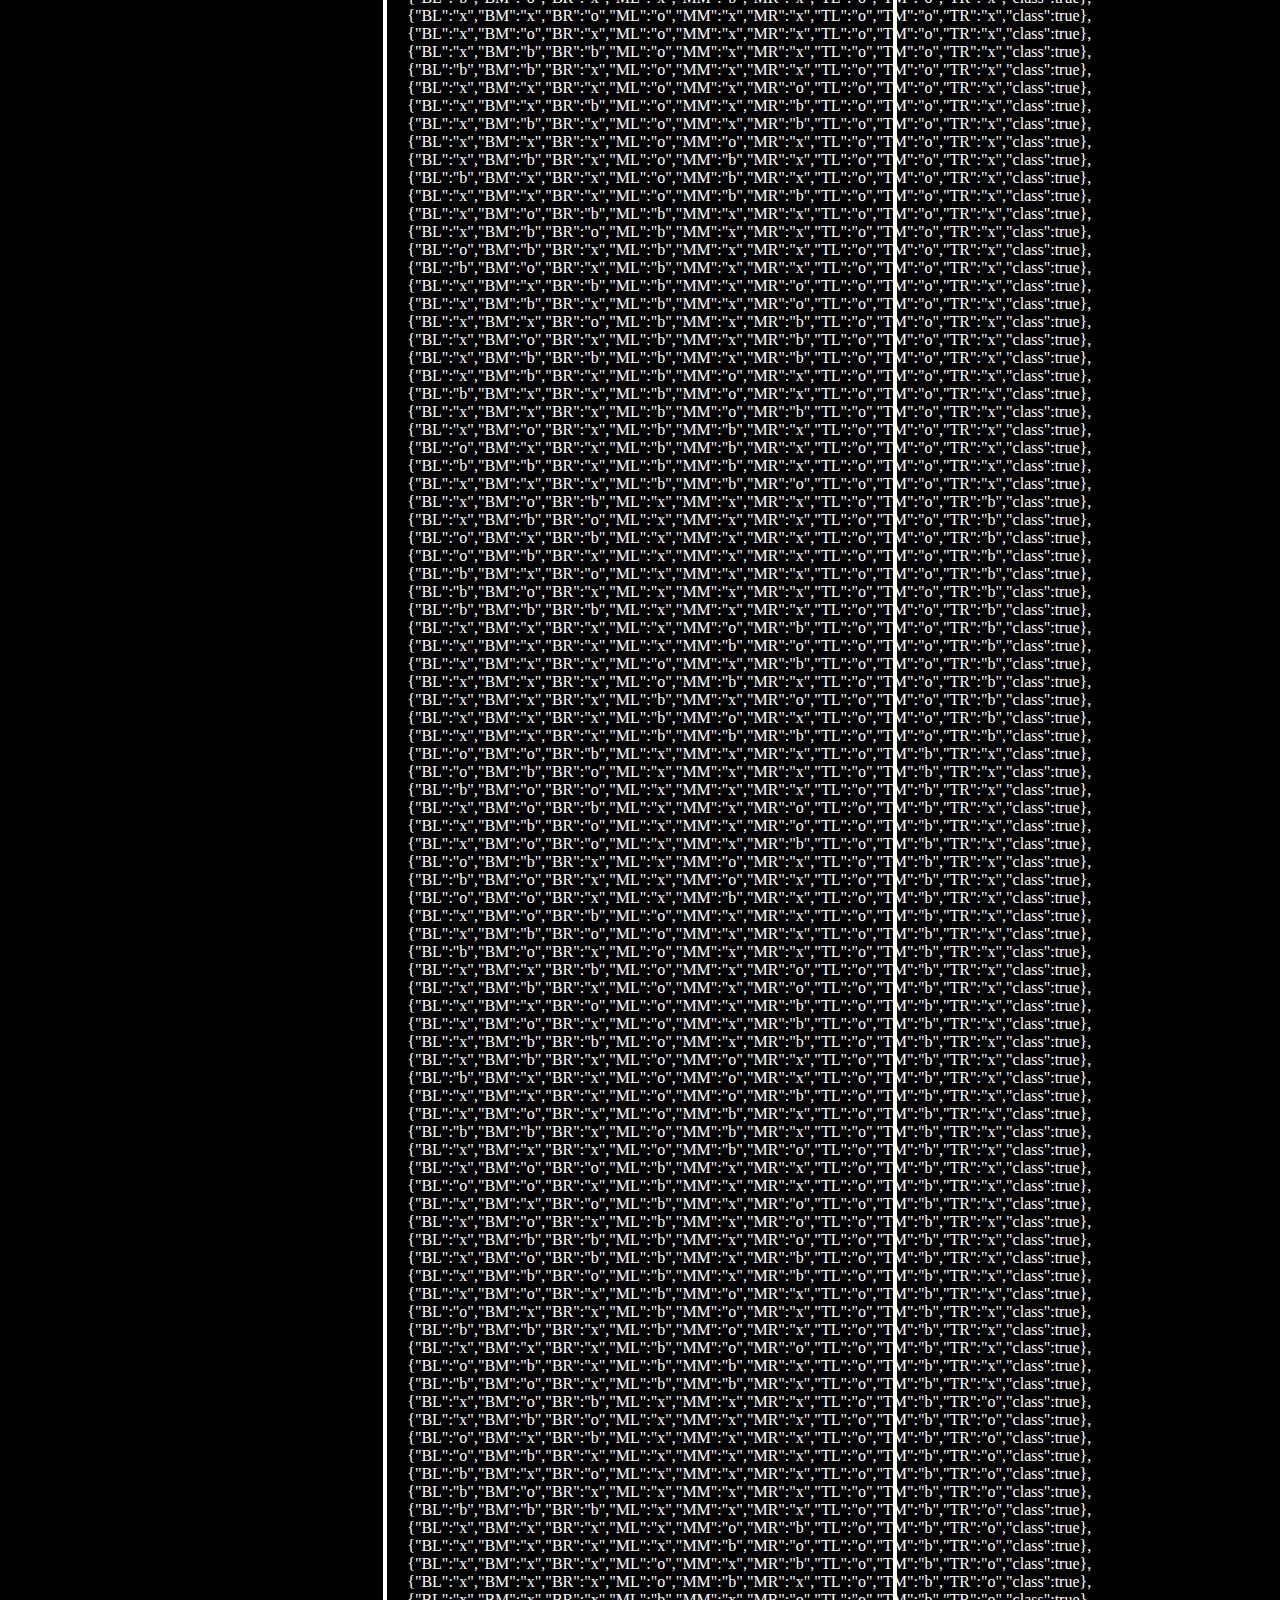
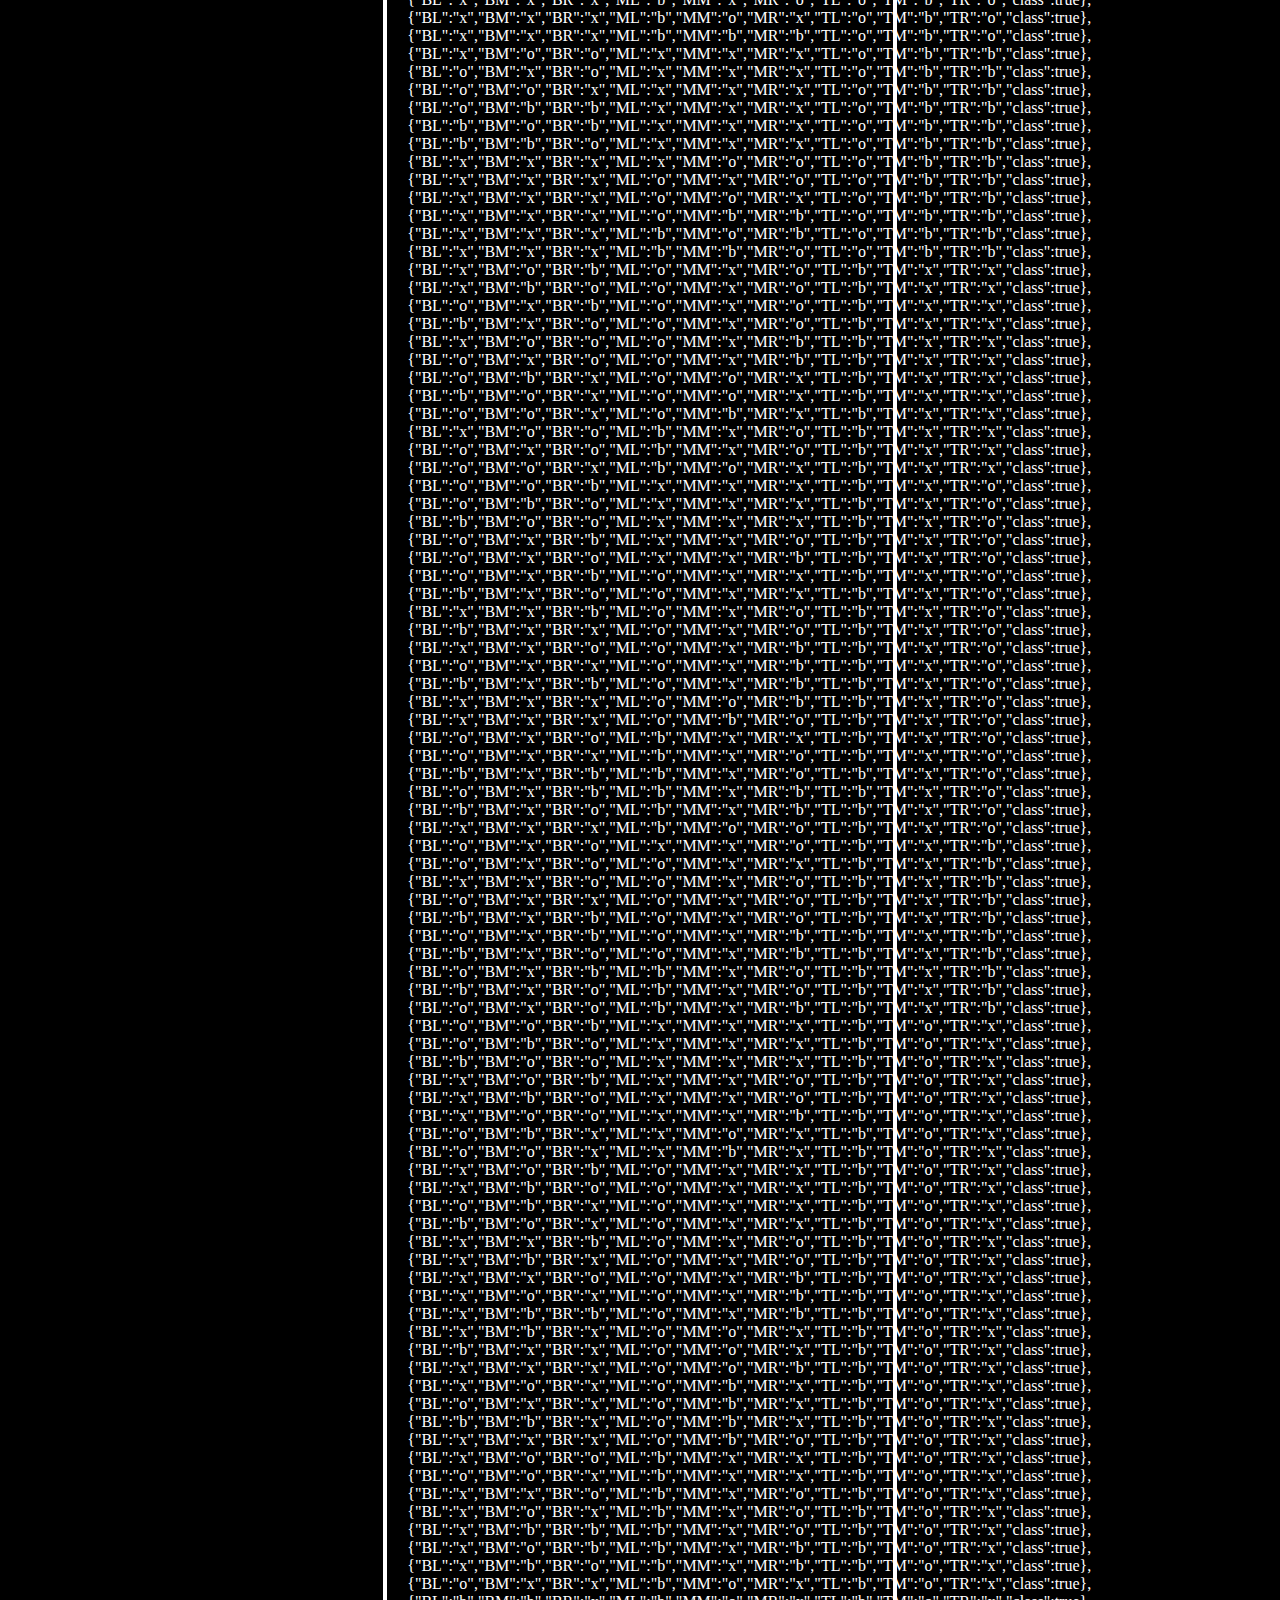
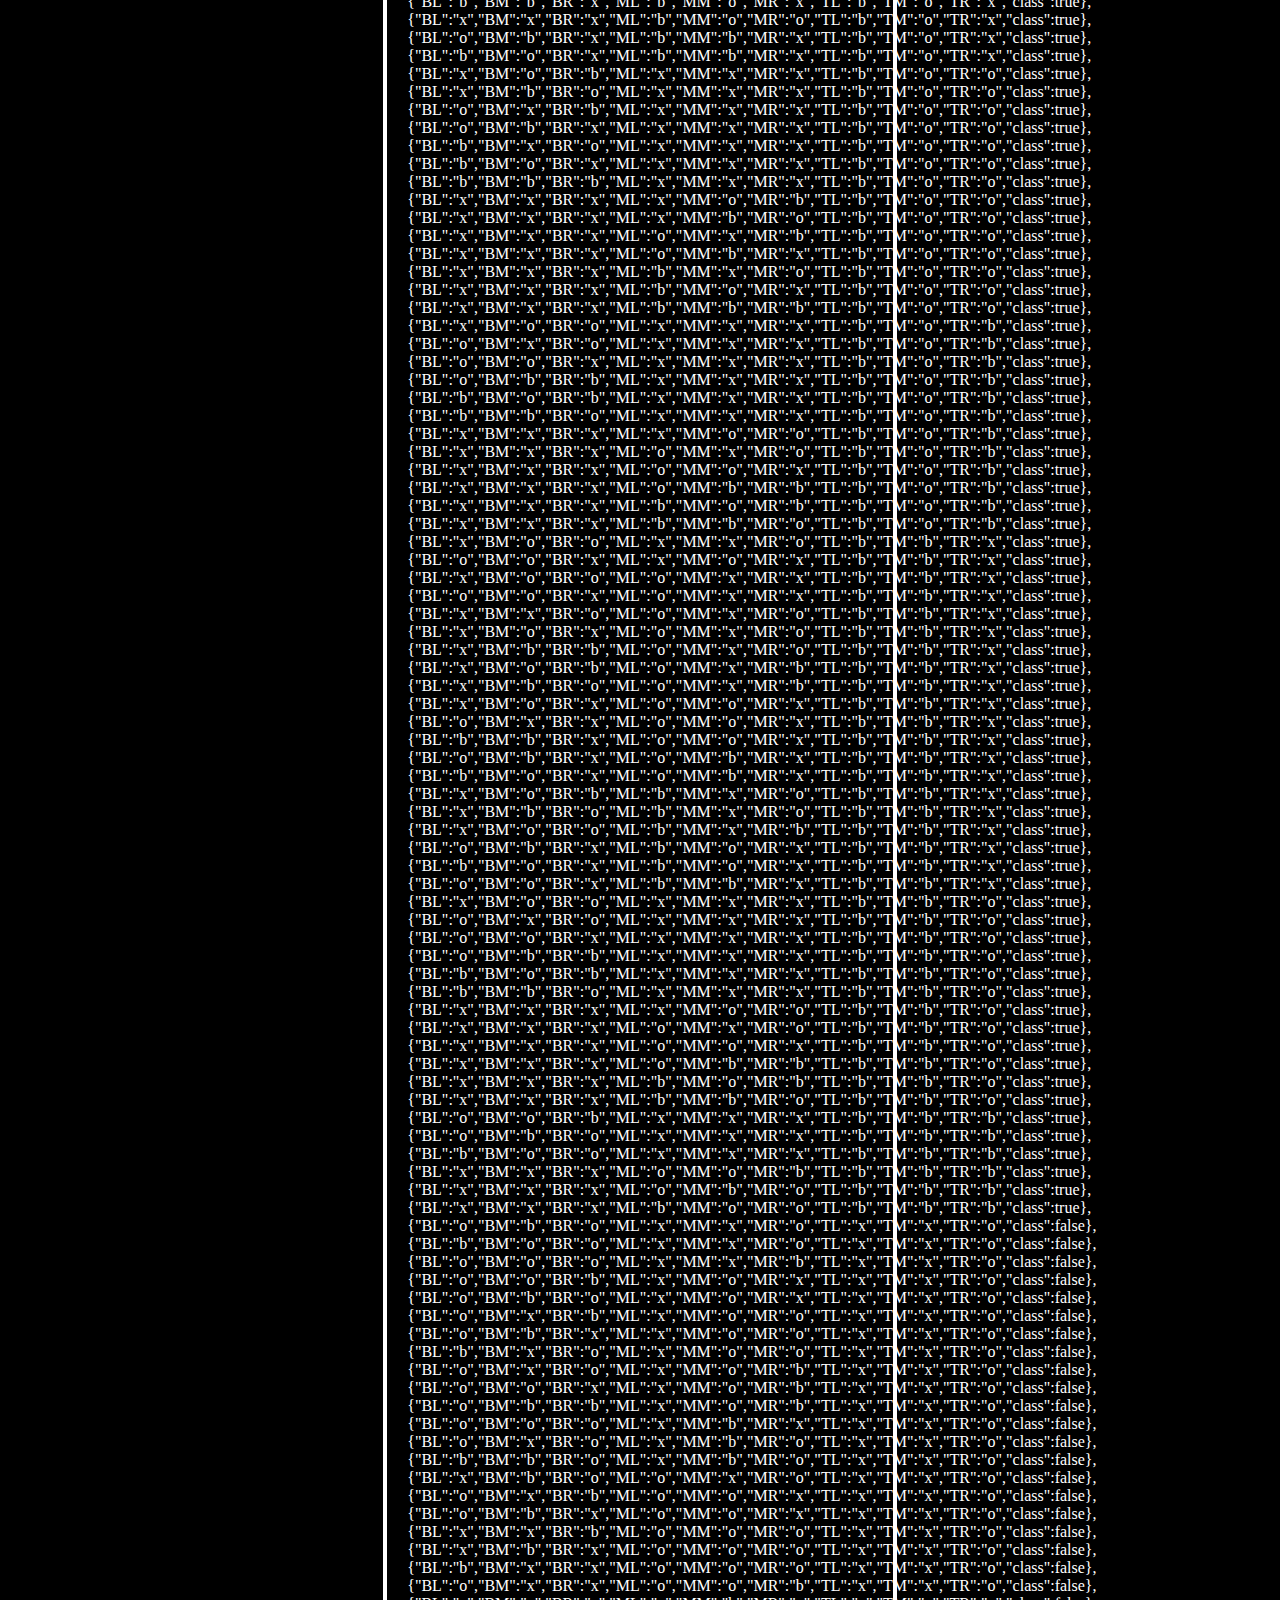
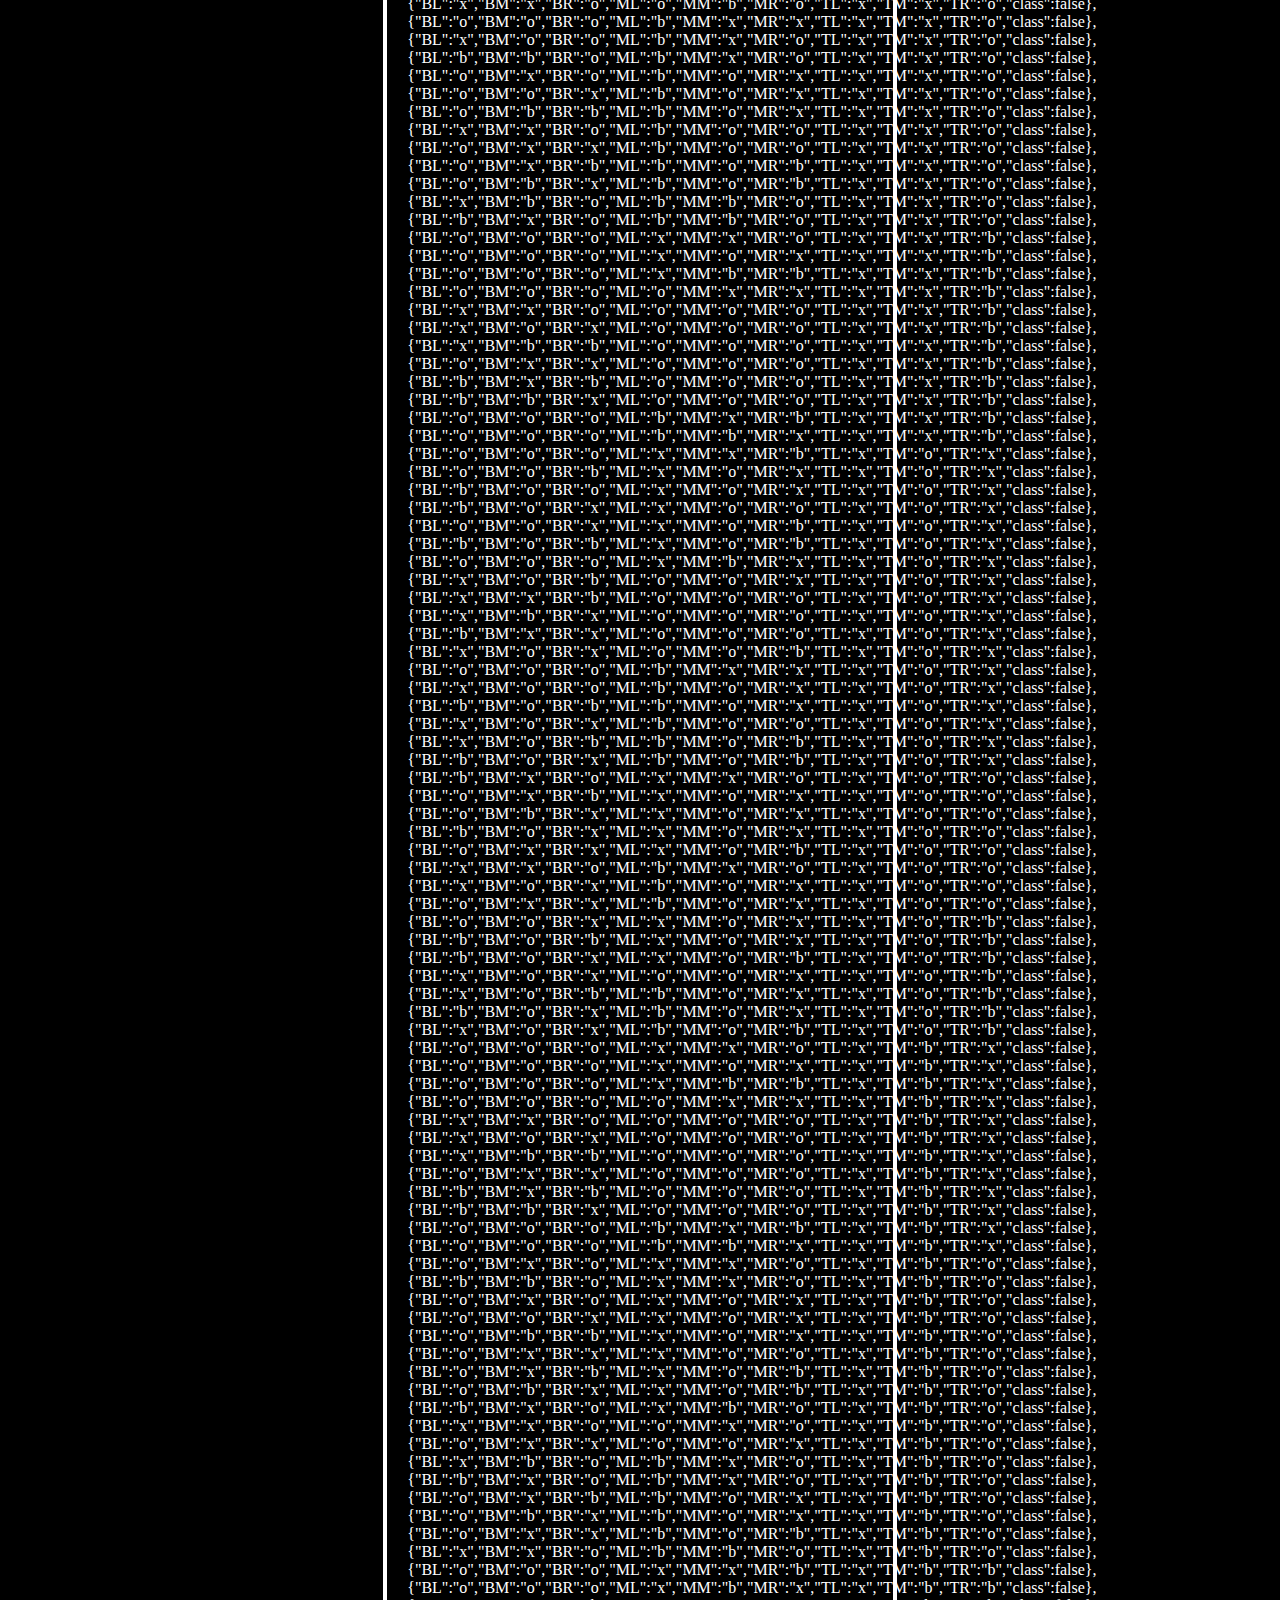
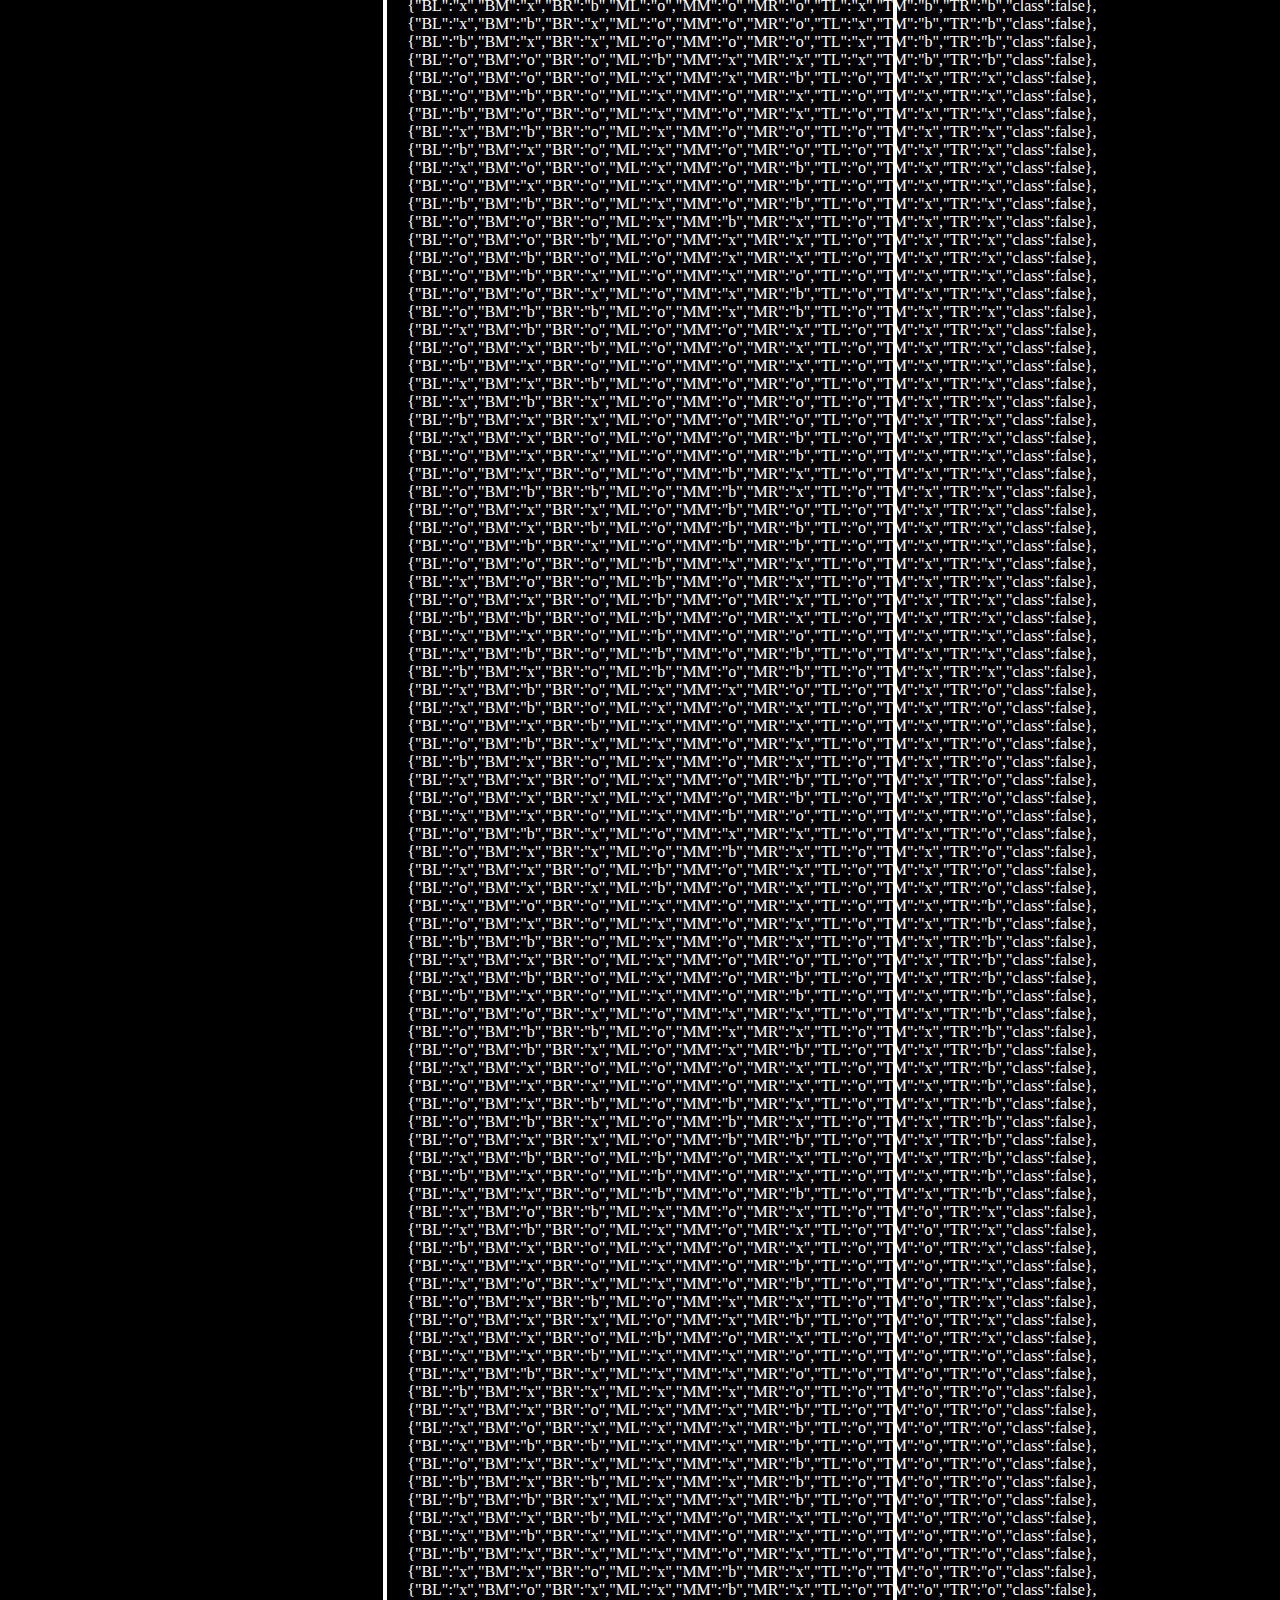
==== commit 6e3e5cc2: "finished" ====
--- a/tictactoe.html
+++ b/tictactoe.html
@@ -29,8 +29,10 @@
     <div id="number" class="counter">0 Times</div>
     <div id="reset" class="button">Reset Board</div>
     <div id="winbox">
-        <div id="win">Below is a fetched JSON file containing all possible won positions.</div>
-        <div id="json"></div>    
+        <div id="win">Below are all possible won positions.</div>
+        <iframe id="dataset" src="https://datahub.io/machine-learning/tic-tac-toe-endgame/r/0.html" width="100%" height="100%" frameborder="0"></iframe>
+        <div>Fetched JSON:</div>
+        <div id="json"></div>
     </div>
 </body>
 <footer>
--- a/styles/tictactoe.css
+++ b/styles/tictactoe.css
@@ -25,19 +25,26 @@
     margin-left: 40%;
     margin-right: 40%;
     padding: 10px;
+    border-radius: 10px;
 }
 #winbox {
     border: 4px solid white;
     width: 40%;
     margin: 30px auto;
+    border-radius: 10px;
 }
 #win {
     margin: 30px;
+    margin-bottom: 0;
 }
 #dataset {
     width: 90%;
     height: 300px;
     padding: 30px;
+    padding-bottom: 20px;
+}
+#json {
+    margin: 20px
 }
 body {
     font-family: 'Lucida Sans';
